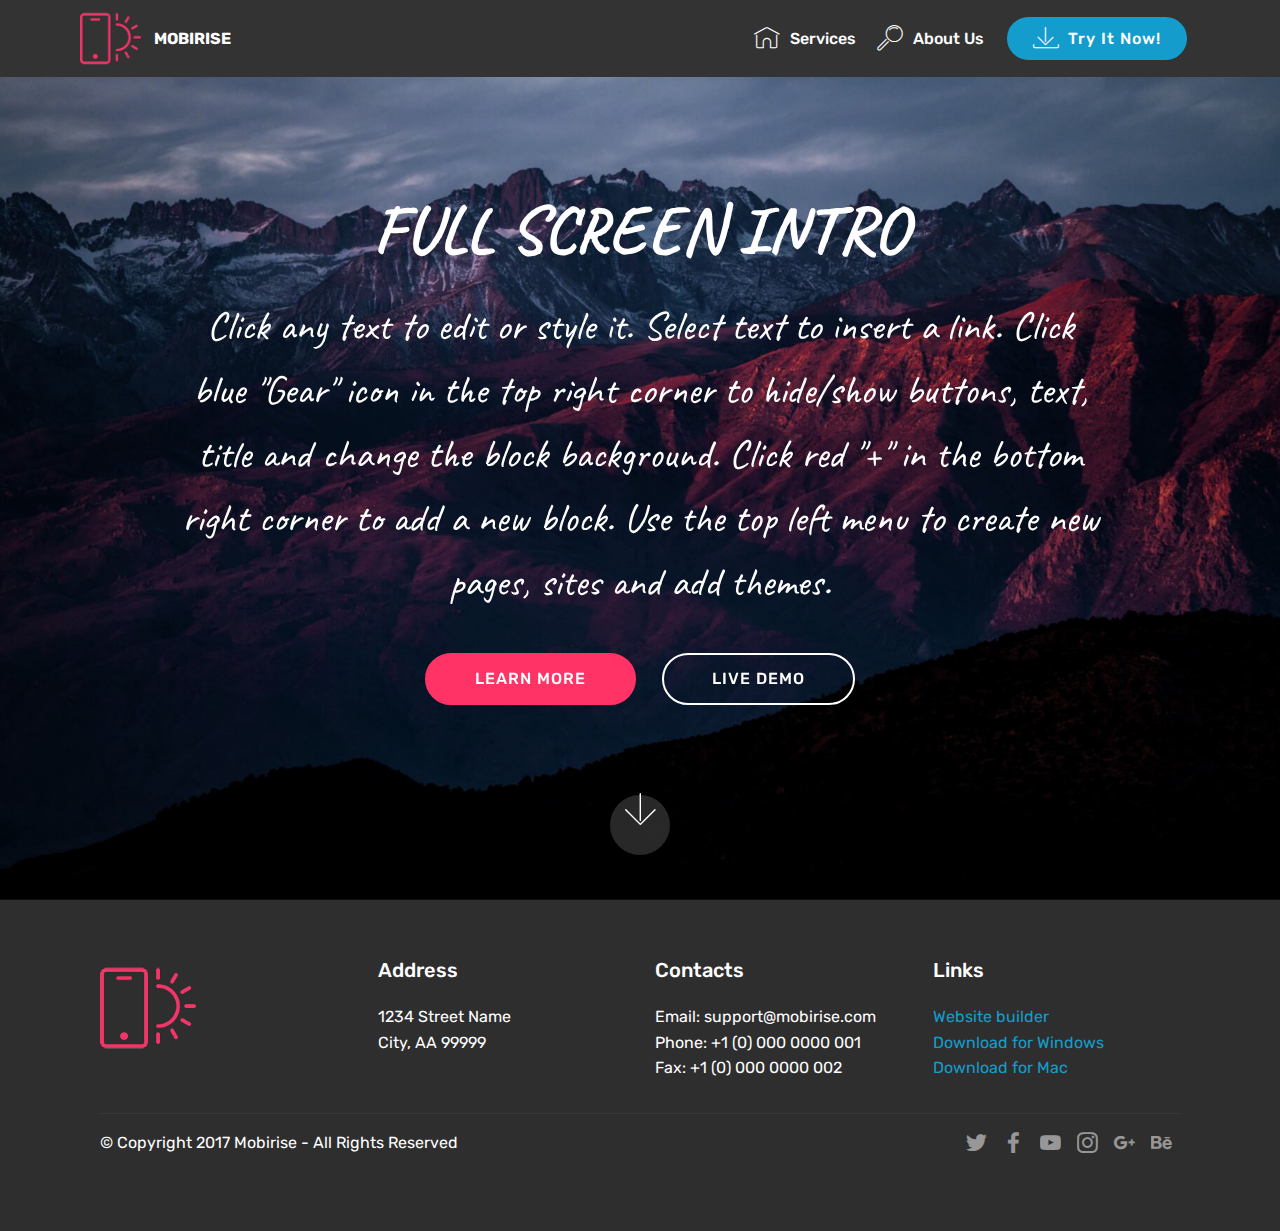
==== index.html @ d100badc "create github pages" ====
<!DOCTYPE html>
<html >
<head>
  <!-- Site made with Mobirise Website Builder v4.6.7, https://mobirise.com -->
  <meta charset="UTF-8">
  <meta http-equiv="X-UA-Compatible" content="IE=edge">
  <meta name="generator" content="Mobirise v4.6.7, mobirise.com">
  <meta name="viewport" content="width=device-width, initial-scale=1, minimum-scale=1">
  <link rel="shortcut icon" href="assets/images/logo2.png" type="image/x-icon">
  <meta name="description" content="">
  <title>Home</title>
  <link rel="stylesheet" href="assets/web/assets/mobirise-icons/mobirise-icons.css">
  <link rel="stylesheet" href="assets/tether/tether.min.css">
  <link rel="stylesheet" href="assets/bootstrap/css/bootstrap.min.css">
  <link rel="stylesheet" href="assets/bootstrap/css/bootstrap-grid.min.css">
  <link rel="stylesheet" href="assets/bootstrap/css/bootstrap-reboot.min.css">
  <link rel="stylesheet" href="assets/socicon/css/styles.css">
  <link rel="stylesheet" href="assets/dropdown/css/style.css">
  <link rel="stylesheet" href="assets/theme/css/style.css">
  <link rel="stylesheet" href="assets/mobirise/css/mbr-additional.css" type="text/css">
  
  
  
</head>
<body>
  <section class="menu cid-qO7lSMwIRO" once="menu" id="menu1-h">

    

    <nav class="navbar navbar-expand beta-menu navbar-dropdown align-items-center navbar-fixed-top navbar-toggleable-sm">
        <button class="navbar-toggler navbar-toggler-right" type="button" data-toggle="collapse" data-target="#navbarSupportedContent" aria-controls="navbarSupportedContent" aria-expanded="false" aria-label="Toggle navigation">
            <div class="hamburger">
                <span></span>
                <span></span>
                <span></span>
                <span></span>
            </div>
        </button>
        <div class="menu-logo">
            <div class="navbar-brand">
                <span class="navbar-logo">
                    <a href="https://mobirise.com">
                         <img src="assets/images/logo2.png" alt="Mobirise" style="height: 3.8rem;">
                    </a>
                </span>
                <span class="navbar-caption-wrap">
                    <a class="navbar-caption text-white display-4" href="https://mobirise.com">
                        MOBIRISE
                    </a>
                </span>
            </div>
        </div>
        <div class="collapse navbar-collapse" id="navbarSupportedContent">
            <ul class="navbar-nav nav-dropdown" data-app-modern-menu="true">
                <li class="nav-item">
                    <a class="nav-link link text-white display-4" href="https://mobirise.com">
                        <span class="mbri-home mbr-iconfont mbr-iconfont-btn"></span>
                        Services
                    </a>
                </li>
                <li class="nav-item">
                    <a class="nav-link link text-white display-4" href="https://mobirise.com">
                        <span class="mbri-search mbr-iconfont mbr-iconfont-btn"></span>
                        About Us
                    </a>
                </li>
            </ul>
            <div class="navbar-buttons mbr-section-btn">
                <a class="btn btn-sm btn-primary display-4" href="https://mobirise.com">
                    <span class="mbri-save mbr-iconfont mbr-iconfont-btn "></span>
                    Try It Now!
                </a>
            </div>
        </div>
    </nav>
</section>

<section class="engine"><a href="https://mobirise.ws">Mobirise</a></section><section class="cid-qO7lSP5Wmg mbr-fullscreen mbr-parallax-background" id="header2-i">

    

    

    <div class="container align-center">
        <div class="row justify-content-md-center">
            <div class="mbr-white col-md-10">
                <h1 class="mbr-section-title mbr-bold pb-3 mbr-fonts-style display-1">
                    FULL SCREEN INTRO
                </h1>
                
                <p class="mbr-text pb-3 mbr-fonts-style display-5">
                    Click any text to edit or style it. Select text to insert a link. Click blue "Gear" icon in the top right corner to hide/show buttons, text, title and change the block background. Click red "+" in the bottom right corner to add a new block. Use the top left menu to create new pages, sites and add themes.
                </p>
                <div class="mbr-section-btn">
                    <a class="btn btn-md btn-secondary display-4" href="https://mobirise.com">LEARN MORE</a>
                    <a class="btn btn-md btn-white-outline display-4" href="https://mobirise.com">LIVE DEMO</a>
                </div>
            </div>
        </div>
    </div>
    <div class="mbr-arrow hidden-sm-down" aria-hidden="true">
        <a href="#next">
            <i class="mbri-down mbr-iconfont"></i>
        </a>
    </div>
</section>

<section class="cid-qO7lSQNsr1" id="footer1-j">

    

    

    <div class="container">
        <div class="media-container-row content text-white">
            <div class="col-12 col-md-3">
                <div class="media-wrap">
                    <a href="https://mobirise.com/">
                        <img src="assets/images/logo2.png" alt="Mobirise">
                    </a>
                </div>
            </div>
            <div class="col-12 col-md-3 mbr-fonts-style display-7">
                <h5 class="pb-3">
                    Address
                </h5>
                <p class="mbr-text">
                    1234 Street Name
                    <br>City, AA 99999
                </p>
            </div>
            <div class="col-12 col-md-3 mbr-fonts-style display-7">
                <h5 class="pb-3">
                    Contacts
                </h5>
                <p class="mbr-text">
                    Email: support@mobirise.com
                    <br>Phone: +1 (0) 000 0000 001
                    <br>Fax: +1 (0) 000 0000 002
                </p>
            </div>
            <div class="col-12 col-md-3 mbr-fonts-style display-7">
                <h5 class="pb-3">
                    Links
                </h5>
                <p class="mbr-text">
                    <a class="text-primary" href="https://mobirise.com/">Website builder</a>
                    <br><a class="text-primary" href="https://mobirise.com/mobirise-free-win.zip">Download for Windows</a>
                    <br><a class="text-primary" href="https://mobirise.com/mobirise-free-mac.zip">Download for Mac</a>
                </p>
            </div>
        </div>
        <div class="footer-lower">
            <div class="media-container-row">
                <div class="col-sm-12">
                    <hr>
                </div>
            </div>
            <div class="media-container-row mbr-white">
                <div class="col-sm-6 copyright">
                    <p class="mbr-text mbr-fonts-style display-7">
                        © Copyright 2017 Mobirise - All Rights Reserved
                    </p>
                </div>
                <div class="col-md-6">
                    <div class="social-list align-right">
                        <div class="soc-item">
                            <a href="https://twitter.com/mobirise" target="_blank">
                                <span class="socicon-twitter socicon mbr-iconfont mbr-iconfont-social"></span>
                            </a>
                        </div>
                        <div class="soc-item">
                            <a href="https://www.facebook.com/pages/Mobirise/1616226671953247" target="_blank">
                                <span class="socicon-facebook socicon mbr-iconfont mbr-iconfont-social"></span>
                            </a>
                        </div>
                        <div class="soc-item">
                            <a href="https://www.youtube.com/c/mobirise" target="_blank">
                                <span class="socicon-youtube socicon mbr-iconfont mbr-iconfont-social"></span>
                            </a>
                        </div>
                        <div class="soc-item">
                            <a href="https://instagram.com/mobirise" target="_blank">
                                <span class="socicon-instagram socicon mbr-iconfont mbr-iconfont-social"></span>
                            </a>
                        </div>
                        <div class="soc-item">
                            <a href="https://plus.google.com/u/0/+Mobirise" target="_blank">
                                <span class="socicon-googleplus socicon mbr-iconfont mbr-iconfont-social"></span>
                            </a>
                        </div>
                        <div class="soc-item">
                            <a href="https://www.behance.net/Mobirise" target="_blank">
                                <span class="socicon-behance socicon mbr-iconfont mbr-iconfont-social"></span>
                            </a>
                        </div>
                    </div>
                </div>
            </div>
        </div>
    </div>
</section>


  <script src="assets/web/assets/jquery/jquery.min.js"></script>
  <script src="assets/popper/popper.min.js"></script>
  <script src="assets/tether/tether.min.js"></script>
  <script src="assets/bootstrap/js/bootstrap.min.js"></script>
  <script src="assets/dropdown/js/script.min.js"></script>
  <script src="assets/touchswipe/jquery.touch-swipe.min.js"></script>
  <script src="assets/parallax/jarallax.min.js"></script>
  <script src="assets/smoothscroll/smooth-scroll.js"></script>
  <script src="assets/theme/js/script.js"></script>
  
  
</body>
</html>
---- assets/web/assets/mobirise-icons/mobirise-icons.css ----
@font-face {
  font-family: 'MobiriseIcons';
  src:  url('mobirise-icons.eot?spat4u');
  src:  url('mobirise-icons.eot?spat4u#iefix') format('embedded-opentype'),
    url('mobirise-icons.ttf?spat4u') format('truetype'),
    url('mobirise-icons.woff?spat4u') format('woff'),
    url('mobirise-icons.svg?spat4u#MobiriseIcons') format('svg');
  font-weight: normal;
  font-style: normal;
}

[class^="mbri-"], [class*=" mbri-"] {
  /* use !important to prevent issues with browser extensions that change fonts */
  font-family: MobiriseIcons !important;
  speak: none;
  font-style: normal;
  font-weight: normal;
  font-variant: normal;
  text-transform: none;
  line-height: 1;

  /* Better Font Rendering =========== */
  -webkit-font-smoothing: antialiased;
  -moz-osx-font-smoothing: grayscale;
}

.mbri-add-submenu:before {
  content: "\e900";
}
.mbri-alert:before {
  content: "\e901";
}
.mbri-align-center:before {
  content: "\e902";
}
.mbri-align-justify:before {
  content: "\e903";
}
.mbri-align-left:before {
  content: "\e904";
}
.mbri-align-right:before {
  content: "\e905";
}
.mbri-android:before {
  content: "\e906";
}
.mbri-apple:before {
  content: "\e907";
}
.mbri-arrow-down:before {
  content: "\e908";
}
.mbri-arrow-next:before {
  content: "\e909";
}
.mbri-arrow-prev:before {
  content: "\e90a";
}
.mbri-arrow-up:before {
  content: "\e90b";
}
.mbri-bold:before {
  content: "\e90c";
}
.mbri-bookmark:before {
  content: "\e90d";
}
.mbri-bootstrap:before {
  content: "\e90e";
}
.mbri-briefcase:before {
  content: "\e90f";
}
.mbri-browse:before {
  content: "\e910";
}
.mbri-bulleted-list:before {
  content: "\e911";
}
.mbri-calendar:before {
  content: "\e912";
}
.mbri-camera:before {
  content: "\e913";
}
.mbri-cart-add:before {
  content: "\e914";
}
.mbri-cart-full:before {
  content: "\e915";
}
.mbri-cash:before {
  content: "\e916";
}
.mbri-change-style:before {
  content: "\e917";
}
.mbri-chat:before {
  content: "\e918";
}
.mbri-clock:before {
  content: "\e919";
}
.mbri-close:before {
  content: "\e91a";
}
.mbri-cloud:before {
  content: "\e91b";
}
.mbri-code:before {
  content: "\e91c";
}
.mbri-contact-form:before {
  content: "\e91d";
}
.mbri-credit-card:before {
  content: "\e91e";
}
.mbri-cursor-click:before {
  content: "\e91f";
}
.mbri-cust-feedback:before {
  content: "\e920";
}
.mbri-database:before {
  content: "\e921";
}
.mbri-delivery:before {
  content: "\e922";
}
.mbri-desktop:before {
  content: "\e923";
}
.mbri-devices:before {
  content: "\e924";
}
.mbri-down:before {
  content: "\e925";
}
.mbri-download:before {
  content: "\e989";
}
.mbri-drag-n-drop:before {
  content: "\e927";
}
.mbri-drag-n-drop2:before {
  content: "\e928";
}
.mbri-edit:before {
  content: "\e929";
}
.mbri-edit2:before {
  content: "\e92a";
}
.mbri-error:before {
  content: "\e92b";
}
.mbri-extension:before {
  content: "\e92c";
}
.mbri-features:before {
  content: "\e92d";
}
.mbri-file:before {
  content: "\e92e";
}
.mbri-flag:before {
  content: "\e92f";
}
.mbri-folder:before {
  content: "\e930";
}
.mbri-gift:before {
  content: "\e931";
}
.mbri-github:before {
  content: "\e932";
}
.mbri-globe:before {
  content: "\e933";
}
.mbri-globe-2:before {
  content: "\e934";
}
.mbri-growing-chart:before {
  content: "\e935";
}
.mbri-hearth:before {
  content: "\e936";
}
.mbri-help:before {
  content: "\e937";
}
.mbri-home:before {
  content: "\e938";
}
.mbri-hot-cup:before {
  content: "\e939";
}
.mbri-idea:before {
  content: "\e93a";
}
.mbri-image-gallery:before {
  content: "\e93b";
}
.mbri-image-slider:before {
  content: "\e93c";
}
.mbri-info:before {
  content: "\e93d";
}
.mbri-italic:before {
  content: "\e93e";
}
.mbri-key:before {
  content: "\e93f";
}
.mbri-laptop:before {
  content: "\e940";
}
.mbri-layers:before {
  content: "\e941";
}
.mbri-left-right:before {
  content: "\e942";
}
.mbri-left:before {
  content: "\e943";
}
.mbri-letter:before {
  content: "\e944";
}
.mbri-like:before {
  content: "\e945";
}
.mbri-link:before {
  content: "\e946";
}
.mbri-lock:before {
  content: "\e947";
}
.mbri-login:before {
  content: "\e948";
}
.mbri-logout:before {
  content: "\e949";
}
.mbri-magic-stick:before {
  content: "\e94a";
}
.mbri-map-pin:before {
  content: "\e94b";
}
.mbri-menu:before {
  content: "\e94c";
}
.mbri-mobile:before {
  content: "\e94d";
}
.mbri-mobile2:before {
  content: "\e94e";
}
.mbri-mobirise:before {
  content: "\e94f";
}
.mbri-more-horizontal:before {
  content: "\e950";
}
.mbri-more-vertical:before {
  content: "\e951";
}
.mbri-music:before {
  content: "\e952";
}
.mbri-new-file:before {
  content: "\e953";
}
.mbri-numbered-list:before {
  content: "\e954";
}
.mbri-opened-folder:before {
  content: "\e955";
}
.mbri-pages:before {
  content: "\e956";
}
.mbri-paper-plane:before {
  content: "\e957";
}
.mbri-paperclip:before {
  content: "\e958";
}
.mbri-photo:before {
  content: "\e959";
}
.mbri-photos:before {
  content: "\e95a";
}
.mbri-pin:before {
  content: "\e95b";
}
.mbri-play:before {
  content: "\e95c";
}
.mbri-plus:before {
  content: "\e95d";
}
.mbri-preview:before {
  content: "\e95e";
}
.mbri-print:before {
  content: "\e95f";
}
.mbri-protect:before {
  content: "\e960";
}
.mbri-question:before {
  content: "\e961";
}
.mbri-quote-left:before {
  content: "\e962";
}
.mbri-quote-right:before {
  content: "\e963";
}
.mbri-refresh:before {
  content: "\e964";
}
.mbri-responsive:before {
  content: "\e965";
}
.mbri-right:before {
  content: "\e966";
}
.mbri-rocket:before {
  content: "\e967";
}
.mbri-sad-face:before {
  content: "\e968";
}
.mbri-sale:before {
  content: "\e969";
}
.mbri-save:before {
  content: "\e96a";
}
.mbri-search:before {
  content: "\e96b";
}
.mbri-setting:before {
  content: "\e96c";
}
.mbri-setting2:before {
  content: "\e96d";
}
.mbri-setting3:before {
  content: "\e96e";
}
.mbri-share:before {
  content: "\e96f";
}
.mbri-shopping-bag:before {
  content: "\e970";
}
.mbri-shopping-basket:before {
  content: "\e971";
}
.mbri-shopping-cart:before {
  content: "\e972";
}
.mbri-sites:before {
  content: "\e973";
}
.mbri-smile-face:before {
  content: "\e974";
}
.mbri-speed:before {
  content: "\e975";
}
.mbri-star:before {
  content: "\e976";
}
.mbri-success:before {
  content: "\e977";
}
.mbri-sun:before {
  content: "\e978";
}
.mbri-sun2:before {
  content: "\e979";
}
.mbri-tablet:before {
  content: "\e97a";
}
.mbri-tablet-vertical:before {
  content: "\e97b";
}
.mbri-target:before {
  content: "\e97c";
}
.mbri-timer:before {
  content: "\e97d";
}
.mbri-to-ftp:before {
  content: "\e97e";
}
.mbri-to-local-drive:before {
  content: "\e97f";
}
.mbri-touch-swipe:before {
  content: "\e980";
}
.mbri-touch:before {
  content: "\e981";
}
.mbri-trash:before {
  content: "\e982";
}
.mbri-underline:before {
  content: "\e983";
}
.mbri-unlink:before {
  content: "\e984";
}
.mbri-unlock:before {
  content: "\e985";
}
.mbri-up-down:before {
  content: "\e986";
}
.mbri-up:before {
  content: "\e987";
}
.mbri-update:before {
  content: "\e988";
}
.mbri-upload:before {
 content: "\e926"; 
}
.mbri-user:before {
  content: "\e98a";
}
.mbri-user2:before {
  content: "\e98b";
}
.mbri-users:before {
  content: "\e98c";
}
.mbri-video:before {
  content: "\e98d";
}
.mbri-video-play:before {
  content: "\e98e";
}
.mbri-watch:before {
  content: "\e98f";
}
.mbri-website-theme:before {
  content: "\e990";
}
.mbri-wifi:before {
  content: "\e991";
}
.mbri-windows:before {
  content: "\e992";
}
.mbri-zoom-out:before {
  content: "\e993";
}
.mbri-redo:before {
  content: "\e994";
}
.mbri-undo:before {
  content: "\e995";
}
---- assets/socicon/css/styles.css ----
@charset "UTF-8";

@font-face {
  font-family: "socicon";
  src:url("../fonts/socicon.eot");
  src:url("../fonts/socicon.eot?#iefix") format("embedded-opentype"),
    url("../fonts/socicon.woff") format("woff"),
    url("../fonts/socicon.ttf") format("truetype"),
    url("../fonts/socicon.svg#socicon") format("svg");
  font-weight: normal;
  font-style: normal;

}

[data-icon]:before {
  font-family: "socicon" !important;
  content: attr(data-icon);
  font-style: normal !important;
  font-weight: normal !important;
  font-variant: normal !important;
  text-transform: none !important;
  speak: none;
  line-height: 1;
  -webkit-font-smoothing: antialiased;
  -moz-osx-font-smoothing: grayscale;
}

[class^="socicon-"]:before,
[class*=" socicon-"]:before {
  font-family: "socicon" !important;
  font-style: normal !important;
  font-weight: normal !important;
  font-variant: normal !important;
  text-transform: none !important;
  speak: none;
  line-height: 1;
  -webkit-font-smoothing: antialiased;
  -moz-osx-font-smoothing: grayscale;
}

.socicon-modelmayhem:before {
  content: "\e000";
}
.socicon-mixcloud:before {
  content: "\e001";
}
.socicon-drupal:before {
  content: "\e002";
}
.socicon-swarm:before {
  content: "\e003";
}
.socicon-istock:before {
  content: "\e004";
}
.socicon-yammer:before {
  content: "\e005";
}
.socicon-ello:before {
  content: "\e006";
}
.socicon-stackoverflow:before {
  content: "\e007";
}
.socicon-persona:before {
  content: "\e008";
}
.socicon-triplej:before {
  content: "\e009";
}
.socicon-houzz:before {
  content: "\e00a";
}
.socicon-rss:before {
  content: "\e00b";
}
.socicon-paypal:before {
  content: "\e00c";
}
.socicon-odnoklassniki:before {
  content: "\e00d";
}
.socicon-airbnb:before {
  content: "\e00e";
}
.socicon-periscope:before {
  content: "\e00f";
}
.socicon-outlook:before {
  content: "\e010";
}
.socicon-coderwall:before {
  content: "\e011";
}
.socicon-tripadvisor:before {
  content: "\e012";
}
.socicon-appnet:before {
  content: "\e013";
}
.socicon-goodreads:before {
  content: "\e014";
}
.socicon-tripit:before {
  content: "\e015";
}
.socicon-lanyrd:before {
  content: "\e016";
}
.socicon-slideshare:before {
  content: "\e017";
}
.socicon-buffer:before {
  content: "\e018";
}
.socicon-disqus:before {
  content: "\e019";
}
.socicon-vkontakte:before {
  content: "\e01a";
}
.socicon-whatsapp:before {
  content: "\e01b";
}
.socicon-patreon:before {
  content: "\e01c";
}
.socicon-storehouse:before {
  content: "\e01d";
}
.socicon-pocket:before {
  content: "\e01e";
}
.socicon-mail:before {
  content: "\e01f";
}
.socicon-blogger:before {
  content: "\e020";
}
.socicon-technorati:before {
  content: "\e021";
}
.socicon-reddit:before {
  content: "\e022";
}
.socicon-dribbble:before {
  content: "\e023";
}
.socicon-stumbleupon:before {
  content: "\e024";
}
.socicon-digg:before {
  content: "\e025";
}
.socicon-envato:before {
  content: "\e026";
}
.socicon-behance:before {
  content: "\e027";
}
.socicon-delicious:before {
  content: "\e028";
}
.socicon-deviantart:before {
  content: "\e029";
}
.socicon-forrst:before {
  content: "\e02a";
}
.socicon-play:before {
  content: "\e02b";
}
.socicon-zerply:before {
  content: "\e02c";
}
.socicon-wikipedia:before {
  content: "\e02d";
}
.socicon-apple:before {
  content: "\e02e";
}
.socicon-flattr:before {
  content: "\e02f";
}
.socicon-github:before {
  content: "\e030";
}
.socicon-renren:before {
  content: "\e031";
}
.socicon-friendfeed:before {
  content: "\e032";
}
.socicon-newsvine:before {
  content: "\e033";
}
.socicon-identica:before {
  content: "\e034";
}
.socicon-bebo:before {
  content: "\e035";
}
.socicon-zynga:before {
  content: "\e036";
}
.socicon-steam:before {
  content: "\e037";
}
.socicon-xbox:before {
  content: "\e038";
}
.socicon-windows:before {
  content: "\e039";
}
.socicon-qq:before {
  content: "\e03a";
}
.socicon-douban:before {
  content: "\e03b";
}
.socicon-meetup:before {
  content: "\e03c";
}
.socicon-playstation:before {
  content: "\e03d";
}
.socicon-android:before {
  content: "\e03e";
}
.socicon-snapchat:before {
  content: "\e03f";
}
.socicon-twitter:before {
  content: "\e040";
}
.socicon-facebook:before {
  content: "\e041";
}
.socicon-googleplus:before {
  content: "\e042";
}
.socicon-pinterest:before {
  content: "\e043";
}
.socicon-foursquare:before {
  content: "\e044";
}
.socicon-yahoo:before {
  content: "\e045";
}
.socicon-skype:before {
  content: "\e046";
}
.socicon-yelp:before {
  content: "\e047";
}
.socicon-feedburner:before {
  content: "\e048";
}
.socicon-linkedin:before {
  content: "\e049";
}
.socicon-viadeo:before {
  content: "\e04a";
}
.socicon-xing:before {
  content: "\e04b";
}
.socicon-myspace:before {
  content: "\e04c";
}
.socicon-soundcloud:before {
  content: "\e04d";
}
.socicon-spotify:before {
  content: "\e04e";
}
.socicon-grooveshark:before {
  content: "\e04f";
}
.socicon-lastfm:before {
  content: "\e050";
}
.socicon-youtube:before {
  content: "\e051";
}
.socicon-vimeo:before {
  content: "\e052";
}
.socicon-dailymotion:before {
  content: "\e053";
}
.socicon-vine:before {
  content: "\e054";
}
.socicon-flickr:before {
  content: "\e055";
}
.socicon-500px:before {
  content: "\e056";
}
.socicon-wordpress:before {
  content: "\e058";
}
.socicon-tumblr:before {
  content: "\e059";
}
.socicon-twitch:before {
  content: "\e05a";
}
.socicon-8tracks:before {
  content: "\e05b";
}
.socicon-amazon:before {
  content: "\e05c";
}
.socicon-icq:before {
  content: "\e05d";
}
.socicon-smugmug:before {
  content: "\e05e";
}
.socicon-ravelry:before {
  content: "\e05f";
}
.socicon-weibo:before {
  content: "\e060";
}
.socicon-baidu:before {
  content: "\e061";
}
.socicon-angellist:before {
  content: "\e062";
}
.socicon-ebay:before {
  content: "\e063";
}
.socicon-imdb:before {
  content: "\e064";
}
.socicon-stayfriends:before {
  content: "\e065";
}
.socicon-residentadvisor:before {
  content: "\e066";
}
.socicon-google:before {
  content: "\e067";
}
.socicon-yandex:before {
  content: "\e068";
}
.socicon-sharethis:before {
  content: "\e069";
}
.socicon-bandcamp:before {
  content: "\e06a";
}
.socicon-itunes:before {
  content: "\e06b";
}
.socicon-deezer:before {
  content: "\e06c";
}
.socicon-telegram:before {
  content: "\e06e";
}
.socicon-openid:before {
  content: "\e06f";
}
.socicon-amplement:before {
  content: "\e070";
}
.socicon-viber:before {
  content: "\e071";
}
.socicon-zomato:before {
  content: "\e072";
}
.socicon-draugiem:before {
  content: "\e074";
}
.socicon-endomodo:before {
  content: "\e075";
}
.socicon-filmweb:before {
  content: "\e076";
}
.socicon-stackexchange:before {
  content: "\e077";
}
.socicon-wykop:before {
  content: "\e078";
}
.socicon-teamspeak:before {
  content: "\e079";
}
.socicon-teamviewer:before {
  content: "\e07a";
}
.socicon-ventrilo:before {
  content: "\e07b";
}
.socicon-younow:before {
  content: "\e07c";
}
.socicon-raidcall:before {
  content: "\e07d";
}
.socicon-mumble:before {
  content: "\e07e";
}
.socicon-medium:before {
  content: "\e06d";
}
.socicon-bebee:before {
  content: "\e07f";
}
.socicon-hitbox:before {
  content: "\e080";
}
.socicon-reverbnation:before {
  content: "\e081";
}
.socicon-formulr:before {
  content: "\e082";
}
.socicon-instagram:before {
  content: "\e057";
}
.socicon-battlenet:before {
  content: "\e083";
}
.socicon-chrome:before {
  content: "\e084";
}
.socicon-discord:before {
  content: "\e086";
}
.socicon-issuu:before {
  content: "\e087";
}
.socicon-macos:before {
  content: "\e088";
}
.socicon-firefox:before {
  content: "\e089";
}
.socicon-opera:before {
  content: "\e08d";
}
.socicon-keybase:before {
  content: "\e090";
}
.socicon-alliance:before {
  content: "\e091";
}
.socicon-livejournal:before {
  content: "\e092";
}
.socicon-googlephotos:before {
  content: "\e093";
}
.socicon-horde:before {
  content: "\e094";
}
.socicon-etsy:before {
  content: "\e095";
}
.socicon-zapier:before {
  content: "\e096";
}
.socicon-google-scholar:before {
  content: "\e097";
}
.socicon-researchgate:before {
  content: "\e098";
}
.socicon-wechat:before {
  content: "\e099";
}
.socicon-strava:before {
  content: "\e09a";
}
.socicon-line:before {
  content: "\e09b";
}
.socicon-lyft:before {
  content: "\e09c";
}
.socicon-uber:before {
  content: "\e09d";
}
.socicon-songkick:before {
  content: "\e09e";
}
.socicon-viewbug:before {
  content: "\e09f";
}
.socicon-googlegroups:before {
  content: "\e0a0";
}
.socicon-quora:before {
  content: "\e073";
}
.socicon-diablo:before {
  content: "\e085";
}
.socicon-blizzard:before {
  content: "\e0a1";
}
.socicon-hearthstone:before {
  content: "\e08b";
}
.socicon-heroes:before {
  content: "\e08a";
}
.socicon-overwatch:before {
  content: "\e08c";
}
.socicon-warcraft:before {
  content: "\e08e";
}
.socicon-starcraft:before {
  content: "\e08f";
}
.socicon-beam:before {
  content: "\e0a2";
}
.socicon-curse:before {
  content: "\e0a3";
}
.socicon-player:before {
  content: "\e0a4";
}
.socicon-streamjar:before {
  content: "\e0a5";
}
.socicon-nintendo:before {
  content: "\e0a6";
}
.socicon-hellocoton:before {
  content: "\e0a7";
}
---- assets/dropdown/css/style.css ----
.navbar-dropdown {
  left: 0;
  padding: 0;
  position: absolute;
  right: 0;
  top: 0;
  transition: all 0.45s ease;
  z-index: 1030;
  background: #282828; }
  .navbar-dropdown .navbar-logo {
    margin-right: 0.8rem;
    transition: margin 0.3s ease-in-out;
    vertical-align: middle; }
    .navbar-dropdown .navbar-logo img {
      height: 3.125rem;
      transition: all 0.3s ease-in-out; }
    .navbar-dropdown .navbar-logo.mbr-iconfont {
      font-size: 3.125rem;
      line-height: 3.125rem; }
  .navbar-dropdown .navbar-caption {
    font-weight: 700;
    white-space: normal;
    vertical-align: -4px;
    line-height: 3.125rem !important; }
    .navbar-dropdown .navbar-caption, .navbar-dropdown .navbar-caption:hover {
      color: inherit;
      text-decoration: none; }
  .navbar-dropdown .mbr-iconfont + .navbar-caption {
    vertical-align: -1px; }
  .navbar-dropdown.navbar-fixed-top {
    position: fixed; }
  .navbar-dropdown .navbar-brand span {
    vertical-align: -4px; }
  .navbar-dropdown.bg-color.transparent {
    background: none; }
  .navbar-dropdown.navbar-short .navbar-brand {
    padding: 0.625rem 0; }
    .navbar-dropdown.navbar-short .navbar-brand span {
      vertical-align: -1px; }
  .navbar-dropdown.navbar-short .navbar-caption {
    line-height: 2.375rem !important;
    vertical-align: -2px; }
  .navbar-dropdown.navbar-short .navbar-logo {
    margin-right: 0.5rem; }
    .navbar-dropdown.navbar-short .navbar-logo img {
      height: 2.375rem; }
    .navbar-dropdown.navbar-short .navbar-logo.mbr-iconfont {
      font-size: 2.375rem;
      line-height: 2.375rem; }
  .navbar-dropdown.navbar-short .mbr-table-cell {
    height: 3.625rem; }
  .navbar-dropdown .navbar-close {
    left: 0.6875rem;
    position: fixed;
    top: 0.75rem;
    z-index: 1000; }
  .navbar-dropdown .hamburger-icon {
    content: "";
    display: inline-block;
    vertical-align: middle;
    width: 16px;
    -webkit-box-shadow: 0 -6px 0 1px #282828,0 0 0 1px #282828,0 6px 0 1px #282828;
    -moz-box-shadow: 0 -6px 0 1px #282828,0 0 0 1px #282828,0 6px 0 1px #282828;
    box-shadow: 0 -6px 0 1px #282828,0 0 0 1px #282828,0 6px 0 1px #282828; }

.dropdown-menu .dropdown-toggle[data-toggle="dropdown-submenu"]::after {
  border-bottom: 0.35em solid transparent;
  border-left: 0.35em solid;
  border-right: 0;
  border-top: 0.35em solid transparent;
  margin-left: 0.3rem; }

.dropdown-menu .dropdown-item:focus {
  outline: 0; }

.nav-dropdown {
  font-size: 0.75rem;
  font-weight: 500;
  height: auto !important; }
  .nav-dropdown .nav-btn {
    padding-left: 1rem; }
  .nav-dropdown .link {
    margin: .667em 1.667em;
    font-weight: 500;
    padding: 0;
    transition: color .2s ease-in-out; }
    .nav-dropdown .link.dropdown-toggle {
      margin-right: 2.583em; }
      .nav-dropdown .link.dropdown-toggle::after {
        margin-left: .25rem;
        border-top: 0.35em solid;
        border-right: 0.35em solid transparent;
        border-left: 0.35em solid transparent;
        border-bottom: 0; }
      .nav-dropdown .link.dropdown-toggle[aria-expanded="true"] {
        margin: 0;
        padding: 0.667em 3.263em  0.667em 1.667em; }
  .nav-dropdown .link::after,
  .nav-dropdown .dropdown-item::after {
    color: inherit; }
  .nav-dropdown .btn {
    font-size: 0.75rem;
    font-weight: 700;
    letter-spacing: 0;
    margin-bottom: 0;
    padding-left: 1.25rem;
    padding-right: 1.25rem; }
  .nav-dropdown .dropdown-menu {
    border-radius: 0;
    border: 0;
    left: 0;
    margin: 0;
    padding-bottom: 1.25rem;
    padding-top: 1.25rem;
    position: relative; }
  .nav-dropdown .dropdown-submenu {
    margin-left: 0.125rem;
    top: 0; }
  .nav-dropdown .dropdown-item {
    font-weight: 500;
    line-height: 2;
    padding: 0.3846em 4.615em 0.3846em 1.5385em;
    position: relative;
    transition: color .2s ease-in-out, background-color .2s ease-in-out; }
    .nav-dropdown .dropdown-item::after {
      margin-top: -0.3077em;
      position: absolute;
      right: 1.1538em;
      top: 50%; }
    .nav-dropdown .dropdown-item:focus, .nav-dropdown .dropdown-item:hover {
      background: none; }

@media (max-width: 767px) {
  .nav-dropdown.navbar-toggleable-sm {
    bottom: 0;
    display: none;
    left: 0;
    overflow-x: hidden;
    position: fixed;
    top: 0;
    transform: translateX(-100%);
    -ms-transform: translateX(-100%);
    -webkit-transform: translateX(-100%);
    width: 18.75rem;
    z-index: 999; } }
.nav-dropdown.navbar-toggleable-xl {
  bottom: 0;
  display: none;
  left: 0;
  overflow-x: hidden;
  position: fixed;
  top: 0;
  transform: translateX(-100%);
  -ms-transform: translateX(-100%);
  -webkit-transform: translateX(-100%);
  width: 18.75rem;
  z-index: 999; }

.nav-dropdown-sm {
  display: block !important;
  overflow-x: hidden;
  overflow: auto;
  padding-top: 3.875rem; }
  .nav-dropdown-sm::after {
    content: "";
    display: block;
    height: 3rem;
    width: 100%; }
  .nav-dropdown-sm.collapse.in ~ .navbar-close {
    display: block !important; }
  .nav-dropdown-sm.collapsing, .nav-dropdown-sm.collapse.in {
    transform: translateX(0);
    -ms-transform: translateX(0);
    -webkit-transform: translateX(0);
    transition: all 0.25s ease-out;
    -webkit-transition: all 0.25s ease-out;
    background: #282828; }
  .nav-dropdown-sm.collapsing[aria-expanded="false"] {
    transform: translateX(-100%);
    -ms-transform: translateX(-100%);
    -webkit-transform: translateX(-100%); }
  .nav-dropdown-sm .nav-item {
    display: block;
    margin-left: 0 !important;
    padding-left: 0; }
  .nav-dropdown-sm .link,
  .nav-dropdown-sm .dropdown-item {
    border-top: 1px dotted rgba(255, 255, 255, 0.1);
    font-size: 0.8125rem;
    line-height: 1.6;
    margin: 0 !important;
    padding: 0.875rem 2.4rem 0.875rem 1.5625rem !important;
    position: relative;
    white-space: normal; }
    .nav-dropdown-sm .link:focus, .nav-dropdown-sm .link:hover,
    .nav-dropdown-sm .dropdown-item:focus,
    .nav-dropdown-sm .dropdown-item:hover {
      background: rgba(0, 0, 0, 0.2) !important;
      color: #c0a375; }
  .nav-dropdown-sm .nav-btn {
    position: relative;
    padding: 1.5625rem 1.5625rem 0 1.5625rem; }
    .nav-dropdown-sm .nav-btn::before {
      border-top: 1px dotted rgba(255, 255, 255, 0.1);
      content: "";
      left: 0;
      position: absolute;
      top: 0;
      width: 100%; }
    .nav-dropdown-sm .nav-btn + .nav-btn {
      padding-top: 0.625rem; }
      .nav-dropdown-sm .nav-btn + .nav-btn::before {
        display: none; }
  .nav-dropdown-sm .btn {
    padding: 0.625rem 0; }
  .nav-dropdown-sm .dropdown-toggle[data-toggle="dropdown-submenu"]::after {
    margin-left: .25rem;
    border-top: 0.35em solid;
    border-right: 0.35em solid transparent;
    border-left: 0.35em solid transparent;
    border-bottom: 0; }
  .nav-dropdown-sm .dropdown-toggle[data-toggle="dropdown-submenu"][aria-expanded="true"]::after {
    border-top: 0;
    border-right: 0.35em solid transparent;
    border-left: 0.35em solid transparent;
    border-bottom: 0.35em solid; }
  .nav-dropdown-sm .dropdown-menu {
    margin: 0;
    padding: 0;
    position: relative;
    top: 0;
    left: 0;
    width: 100%;
    border: 0;
    float: none;
    border-radius: 0;
    background: none; }
  .nav-dropdown-sm .dropdown-submenu {
    left: 100%;
    margin-left: 0.125rem;
    margin-top: -1.25rem;
    top: 0; }

.navbar-toggleable-sm .nav-dropdown .dropdown-menu {
  position: absolute; }

.navbar-toggleable-sm .nav-dropdown .dropdown-submenu {
  left: 100%;
  margin-left: 0.125rem;
  margin-top: -1.25rem;
  top: 0; }

.navbar-toggleable-sm.opened .nav-dropdown .dropdown-menu {
  position: relative; }

.navbar-toggleable-sm.opened .nav-dropdown .dropdown-submenu {
  left: 0;
  margin-left: 00rem;
  margin-top: 0rem;
  top: 0; }

.is-builder .nav-dropdown.collapsing {
  transition: none !important; }

/*# sourceMappingURL=style.css.map */
---- assets/theme/css/style.css ----
/*!
 * Mobirise v4 theme (https://mobirise.com/)
 * Copyright 2017 Mobirise
 */
section {
  background-color: #eeeeee; }

section,
.container,
.container-fluid {
  position: relative;
  word-wrap: break-word; }

a.mbr-iconfont:hover {
  text-decoration: none; }

.article .lead p, .article .lead ul, .article .lead ol, .article .lead pre, .article .lead blockquote {
  margin-bottom: 0; }

a {
  font-style: normal;
  font-weight: 400;
  cursor: pointer; }
  a, a:hover {
    text-decoration: none; }

figure {
  margin-bottom: 0; }

body {
  color: #232323; }

h1, h2, h3, h4, h5, h6,
.h1, .h2, .h3, .h4, .h5, .h6,
.display-1, .display-2, .display-3, .display-4 {
  line-height: 1;
  word-break: break-word;
  word-wrap: break-word; }

b, strong {
  font-weight: bold; }

blockquote {
  padding: 10px 0 10px 20px;
  position: relative;
  border-left: 2px solid;
  border-color: #ff3366; }

input:-webkit-autofill, input:-webkit-autofill:hover, input:-webkit-autofill:focus, input:-webkit-autofill:active {
  transition-delay: 9999s;
  transition-property: background-color, color; }

textarea[type="hidden"] {
  display: none; }

body {
  position: relative; }

section {
  background-position: 50% 50%;
  background-repeat: no-repeat;
  background-size: cover; }
  section .mbr-background-video,
  section .mbr-background-video-preview {
    position: absolute;
    bottom: 0;
    left: 0;
    right: 0;
    top: 0; }

.hidden {
  visibility: hidden; }

.mbr-z-index20 {
  z-index: 20; }

/*! Base colors */
.mbr-white {
  color: #ffffff; }

.mbr-black {
  color: #000000; }

.mbr-bg-white {
  background-color: #ffffff; }

.mbr-bg-black {
  background-color: #000000; }

/*! Text-aligns */
.align-left {
  text-align: left; }

.align-center {
  text-align: center; }

.align-right {
  text-align: right; }

@media (max-width: 767px) {
  .align-left, .align-center, .align-right, .mbr-section-btn, .mbr-section-title {
    text-align: center; } }
/*! Font-weight  */
.mbr-light {
  font-weight: 300; }

.mbr-regular {
  font-weight: 400; }

.mbr-semibold {
  font-weight: 500; }

.mbr-bold {
  font-weight: 700; }

/*! Media  */
.media-size-item {
  -webkit-flex: 1 1 auto;
  -moz-flex: 1 1 auto;
  -ms-flex: 1 1 auto;
  -o-flex: 1 1 auto;
  flex: 1 1 auto; }

.media-content {
  -webkit-flex-basis: 100%;
  flex-basis: 100%; }

.media-container-row {
  display: -ms-flexbox;
  display: -webkit-flex;
  display: flex;
  -webkit-flex-direction: row;
  -ms-flex-direction: row;
  flex-direction: row;
  -webkit-flex-wrap: wrap;
  -ms-flex-wrap: wrap;
  flex-wrap: wrap;
  -webkit-justify-content: center;
  -ms-flex-pack: center;
  justify-content: center;
  -webkit-align-content: center;
  -ms-flex-line-pack: center;
  align-content: center;
  -webkit-align-items: start;
  -ms-flex-align: start;
  align-items: start; }
  .media-container-row .media-size-item {
    width: 400px; }

.media-container-column {
  display: -ms-flexbox;
  display: -webkit-flex;
  display: flex;
  -webkit-flex-direction: column;
  -ms-flex-direction: column;
  flex-direction: column;
  -webkit-flex-wrap: wrap;
  -ms-flex-wrap: wrap;
  flex-wrap: wrap;
  -webkit-justify-content: center;
  -ms-flex-pack: center;
  justify-content: center;
  -webkit-align-content: center;
  -ms-flex-line-pack: center;
  align-content: center;
  -webkit-align-items: stretch;
  -ms-flex-align: stretch;
  align-items: stretch; }
  .media-container-column > * {
    width: 100%; }

@media (min-width: 992px) {
  .media-container-row {
    -webkit-flex-wrap: nowrap;
    -ms-flex-wrap: nowrap;
    flex-wrap: nowrap; } }
figure {
  overflow: hidden; }

figure[mbr-media-size] {
  transition: width 0.1s; }

.mbr-figure img, .mbr-figure iframe {
  display: block;
  width: 100%; }

.card {
  background-color: transparent;
  border: none; }

.card-img {
  text-align: center;
  flex-shrink: 0; }

.media {
  max-width: 100%;
  margin: 0 auto; }

.mbr-figure {
  -ms-flex-item-align: center;
  -ms-grid-row-align: center;
  -webkit-align-self: center;
  align-self: center; }

.media-container > div {
  max-width: 100%; }

.mbr-figure img, .card-img img {
  width: 100%; }

@media (max-width: 991px) {
  .media-size-item {
    width: auto !important; }

  .media {
    width: auto; }

  .mbr-figure {
    width: 100% !important; } }
/*! Buttons */
.mbr-section-btn {
  margin-left: -.25rem;
  margin-right: -.25rem;
  font-size: 0; }

nav .mbr-section-btn {
  margin-left: 0rem;
  margin-right: 0rem; }

/*! Btn icon margin */
.btn .mbr-iconfont, .btn.btn-sm .mbr-iconfont {
  cursor: pointer;
  margin-right: 0.5rem; }

.btn.btn-md .mbr-iconfont, .btn.btn-md .mbr-iconfont {
  margin-right: 0.8rem; }

.mbr-regular {
  font-weight: 400; }

.mbr-semibold {
  font-weight: 500; }

.mbr-bold {
  font-weight: 700; }

[type="submit"] {
  -webkit-appearance: none; }

/*! Full-screen */
.mbr-fullscreen .mbr-overlay {
  min-height: 100vh; }

.mbr-fullscreen {
  display: flex;
  display: -webkit-flex;
  display: -moz-flex;
  display: -ms-flex;
  display: -o-flex;
  align-items: center;
  -webkit-align-items: center;
  min-height: 100vh;
  padding-top: 3rem;
  padding-bottom: 3rem; }

/*! Map */
.map {
  height: 25rem;
  position: relative; }
  .map iframe {
    width: 100%;
    height: 100%; }

/* Form */
.form-asterisk {
  font-family: initial;
  position: absolute;
  top: -2px;
  font-weight: normal; }

/*! Scroll to top arrow */
.mbr-arrow-up {
  bottom: 25px;
  right: 90px;
  position: fixed;
  text-align: right;
  z-index: 5000;
  color: #ffffff;
  font-size: 32px;
  transform: rotate(180deg);
  -webkit-transform: rotate(180deg); }

.mbr-arrow-up a {
  background: rgba(0, 0, 0, 0.2);
  border-radius: 3px;
  color: #fff;
  display: inline-block;
  height: 60px;
  width: 60px;
  outline-style: none !important;
  position: relative;
  text-decoration: none;
  transition: all .3s ease-in-out;
  cursor: pointer;
  text-align: center; }
  .mbr-arrow-up a:hover {
    background-color: rgba(0, 0, 0, 0.4); }
  .mbr-arrow-up a i {
    line-height: 60px; }

.mbr-arrow-up-icon {
  display: block;
  color: #fff; }

.mbr-arrow-up-icon::before {
  content: "\203a";
  display: inline-block;
  font-family: serif;
  font-size: 32px;
  line-height: 1;
  font-style: normal;
  position: relative;
  top: 6px;
  left: -4px;
  -webkit-transform: rotate(-90deg);
  transform: rotate(-90deg); }

/*! Arrow Down */
.mbr-arrow {
  position: absolute;
  bottom: 45px;
  left: 50%;
  width: 60px;
  height: 60px;
  cursor: pointer;
  background-color: rgba(80, 80, 80, 0.5);
  border-radius: 50%;
  -webkit-transform: translateX(-50%);
  transform: translateX(-50%); }
  .mbr-arrow > a {
    display: inline-block;
    text-decoration: none;
    outline-style: none;
    -webkit-animation: arrowdown 1.7s ease-in-out infinite;
    animation: arrowdown 1.7s ease-in-out infinite; }
    .mbr-arrow > a > i {
      position: absolute;
      top: -2px;
      left: 15px;
      font-size: 2rem; }

@keyframes arrowdown {
  0% {
    transform: translateY(0px);
    -webkit-transform: translateY(0px); }
  50% {
    transform: translateY(-5px);
    -webkit-transform: translateY(-5px); }
  100% {
    transform: translateY(0px);
    -webkit-transform: translateY(0px); } }
@-webkit-keyframes arrowdown {
  0% {
    transform: translateY(0px);
    -webkit-transform: translateY(0px); }
  50% {
    transform: translateY(-5px);
    -webkit-transform: translateY(-5px); }
  100% {
    transform: translateY(0px);
    -webkit-transform: translateY(0px); } }
@media (max-width: 500px) {
  .mbr-arrow-up {
    left: 50%;
    right: auto;
    transform: translateX(-50%) rotate(180deg);
    -webkit-transform: translateX(-50%) rotate(180deg); } }
/*Gradients animation*/
@keyframes gradient-animation {
  from {
    background-position: 0% 100%;
    animation-timing-function: ease-in-out; }
  to {
    background-position: 100% 0%;
    animation-timing-function: ease-in-out; } }
@-webkit-keyframes gradient-animation {
  from {
    background-position: 0% 100%;
    animation-timing-function: ease-in-out; }
  to {
    background-position: 100% 0%;
    animation-timing-function: ease-in-out; } }
.bg-gradient {
  background-size: 200% 200%;
  animation: gradient-animation 5s infinite alternate;
  -webkit-animation: gradient-animation 5s infinite alternate; }

.menu .navbar-brand {
  display: -webkit-flex; }
  .menu .navbar-brand span {
    display: flex;
    display: -webkit-flex; }
  .menu .navbar-brand .navbar-caption-wrap {
    display: -webkit-flex; }
  .menu .navbar-brand .navbar-logo img {
    display: -webkit-flex; }
@media (min-width: 768px) and (max-width: 991px) {
  .menu .navbar-toggleable-sm .navbar-nav {
    display: -webkit-box;
    display: -webkit-flex;
    display: -ms-flexbox; } }
@media (min-width: 992px) {
  .menu .navbar-nav.nav-dropdown {
    display: -webkit-flex; }
  .menu .navbar-toggleable-sm .navbar-collapse {
    display: -webkit-flex !important; } }

/*# sourceMappingURL=style.css.map */
.engine {
	position: absolute;
	text-indent: -2400px;
	text-align: center;
	padding: 0;
	top: 0;
	left: -2400px;
}
---- assets/mobirise/css/mbr-additional.css ----
@import url(https://fonts.googleapis.com/css?family=Caveat:400,700);
@import url(https://fonts.googleapis.com/css?family=Rubik:300,300i,400,400i,500,500i,700,700i,900,900i);





body {
  font-style: normal;
  line-height: 1.5;
}
.mbr-section-title {
  font-style: normal;
  line-height: 1.2;
}
.mbr-section-subtitle {
  line-height: 1.3;
}
.mbr-text {
  font-style: normal;
  line-height: 1.6;
}
.display-1 {
  font-family: 'Caveat', handwriting;
  font-size: 4.25rem;
}
.display-1 > .mbr-iconfont {
  font-size: 6.8rem;
}
.display-2 {
  font-family: 'Caveat', handwriting;
  font-size: 2.6rem;
}
.display-2 > .mbr-iconfont {
  font-size: 4.16rem;
}
.display-4 {
  font-family: 'Rubik', sans-serif;
  font-size: 1rem;
}
.display-4 > .mbr-iconfont {
  font-size: 1.6rem;
}
.display-5 {
  font-family: 'Caveat', handwriting;
  font-size: 2.5rem;
}
.display-5 > .mbr-iconfont {
  font-size: 4rem;
}
.display-7 {
  font-family: 'Rubik', sans-serif;
  font-size: 1rem;
}
.display-7 > .mbr-iconfont {
  font-size: 1.6rem;
}
/* ---- Fluid typography for mobile devices ---- */
/* 1.4 - font scale ratio ( bootstrap == 1.42857 ) */
/* 100vw - current viewport width */
/* (48 - 20)  48 == 48rem == 768px, 20 == 20rem == 320px(minimal supported viewport) */
/* 0.65 - min scale variable, may vary */
@media (max-width: 768px) {
  .display-1 {
    font-size: 3.4rem;
    font-size: calc( 2.1374999999999997rem + (4.25 - 2.1374999999999997) * ((100vw - 20rem) / (48 - 20)));
    line-height: calc( 1.4 * (2.1374999999999997rem + (4.25 - 2.1374999999999997) * ((100vw - 20rem) / (48 - 20))));
  }
  .display-2 {
    font-size: 2.08rem;
    font-size: calc( 1.56rem + (2.6 - 1.56) * ((100vw - 20rem) / (48 - 20)));
    line-height: calc( 1.4 * (1.56rem + (2.6 - 1.56) * ((100vw - 20rem) / (48 - 20))));
  }
  .display-4 {
    font-size: 0.8rem;
    font-size: calc( 1rem + (1 - 1) * ((100vw - 20rem) / (48 - 20)));
    line-height: calc( 1.4 * (1rem + (1 - 1) * ((100vw - 20rem) / (48 - 20))));
  }
  .display-5 {
    font-size: 2rem;
    font-size: calc( 1.525rem + (2.5 - 1.525) * ((100vw - 20rem) / (48 - 20)));
    line-height: calc( 1.4 * (1.525rem + (2.5 - 1.525) * ((100vw - 20rem) / (48 - 20))));
  }
}
/* Buttons */
.btn {
  font-weight: 500;
  border-width: 2px;
  font-style: normal;
  letter-spacing: 1px;
  margin: .4rem .8rem;
  white-space: normal;
  -webkit-transition: all 0.3s ease-in-out;
  -moz-transition: all 0.3s ease-in-out;
  transition: all 0.3s ease-in-out;
  padding: 1rem 3rem;
  border-radius: 3px;
  display: inline-flex;
  align-items: center;
  justify-content: center;
  word-break: break-word;
}
.btn-sm {
  font-weight: 500;
  letter-spacing: 1px;
  -webkit-transition: all 0.3s ease-in-out;
  -moz-transition: all 0.3s ease-in-out;
  transition: all 0.3s ease-in-out;
  padding: 0.6rem 1.5rem;
  border-radius: 3px;
}
.btn-md {
  font-weight: 500;
  letter-spacing: 1px;
  margin: .4rem .8rem !important;
  -webkit-transition: all 0.3s ease-in-out;
  -moz-transition: all 0.3s ease-in-out;
  transition: all 0.3s ease-in-out;
  padding: 1rem 3rem;
  border-radius: 3px;
}
.btn-lg {
  font-weight: 500;
  letter-spacing: 1px;
  margin: .4rem .8rem !important;
  -webkit-transition: all 0.3s ease-in-out;
  -moz-transition: all 0.3s ease-in-out;
  transition: all 0.3s ease-in-out;
  padding: 1.2rem 3.2rem;
  border-radius: 3px;
}
.bg-primary {
  background-color: #149dcc !important;
}
.bg-success {
  background-color: #f7ed4a !important;
}
.bg-info {
  background-color: #82786e !important;
}
.bg-warning {
  background-color: #879a9f !important;
}
.bg-danger {
  background-color: #b1a374 !important;
}
.btn-primary,
.btn-primary:active {
  background-color: #149dcc !important;
  border-color: #149dcc !important;
  color: #ffffff !important;
}
.btn-primary:hover,
.btn-primary:focus,
.btn-primary.focus,
.btn-primary.active {
  color: #ffffff !important;
  background-color: #0d6786 !important;
  border-color: #0d6786 !important;
}
.btn-primary.disabled,
.btn-primary:disabled {
  color: #ffffff !important;
  background-color: #0d6786 !important;
  border-color: #0d6786 !important;
}
.btn-secondary,
.btn-secondary:active {
  background-color: #ff3366 !important;
  border-color: #ff3366 !important;
  color: #ffffff !important;
}
.btn-secondary:hover,
.btn-secondary:focus,
.btn-secondary.focus,
.btn-secondary.active {
  color: #ffffff !important;
  background-color: #e50039 !important;
  border-color: #e50039 !important;
}
.btn-secondary.disabled,
.btn-secondary:disabled {
  color: #ffffff !important;
  background-color: #e50039 !important;
  border-color: #e50039 !important;
}
.btn-info,
.btn-info:active {
  background-color: #82786e !important;
  border-color: #82786e !important;
  color: #ffffff !important;
}
.btn-info:hover,
.btn-info:focus,
.btn-info.focus,
.btn-info.active {
  color: #ffffff !important;
  background-color: #59524b !important;
  border-color: #59524b !important;
}
.btn-info.disabled,
.btn-info:disabled {
  color: #ffffff !important;
  background-color: #59524b !important;
  border-color: #59524b !important;
}
.btn-success,
.btn-success:active {
  background-color: #f7ed4a !important;
  border-color: #f7ed4a !important;
  color: #3f3c03 !important;
}
.btn-success:hover,
.btn-success:focus,
.btn-success.focus,
.btn-success.active {
  color: #3f3c03 !important;
  background-color: #eadd0a !important;
  border-color: #eadd0a !important;
}
.btn-success.disabled,
.btn-success:disabled {
  color: #3f3c03 !important;
  background-color: #eadd0a !important;
  border-color: #eadd0a !important;
}
.btn-warning,
.btn-warning:active {
  background-color: #879a9f !important;
  border-color: #879a9f !important;
  color: #ffffff !important;
}
.btn-warning:hover,
.btn-warning:focus,
.btn-warning.focus,
.btn-warning.active {
  color: #ffffff !important;
  background-color: #617479 !important;
  border-color: #617479 !important;
}
.btn-warning.disabled,
.btn-warning:disabled {
  color: #ffffff !important;
  background-color: #617479 !important;
  border-color: #617479 !important;
}
.btn-danger,
.btn-danger:active {
  background-color: #b1a374 !important;
  border-color: #b1a374 !important;
  color: #ffffff !important;
}
.btn-danger:hover,
.btn-danger:focus,
.btn-danger.focus,
.btn-danger.active {
  color: #ffffff !important;
  background-color: #8b7d4e !important;
  border-color: #8b7d4e !important;
}
.btn-danger.disabled,
.btn-danger:disabled {
  color: #ffffff !important;
  background-color: #8b7d4e !important;
  border-color: #8b7d4e !important;
}
.btn-white {
  color: #333333 !important;
}
.btn-white,
.btn-white:active {
  background-color: #ffffff !important;
  border-color: #ffffff !important;
  color: #808080 !important;
}
.btn-white:hover,
.btn-white:focus,
.btn-white.focus,
.btn-white.active {
  color: #808080 !important;
  background-color: #d9d9d9 !important;
  border-color: #d9d9d9 !important;
}
.btn-white.disabled,
.btn-white:disabled {
  color: #808080 !important;
  background-color: #d9d9d9 !important;
  border-color: #d9d9d9 !important;
}
.btn-black,
.btn-black:active {
  background-color: #333333 !important;
  border-color: #333333 !important;
  color: #ffffff !important;
}
.btn-black:hover,
.btn-black:focus,
.btn-black.focus,
.btn-black.active {
  color: #ffffff !important;
  background-color: #0d0d0d !important;
  border-color: #0d0d0d !important;
}
.btn-black.disabled,
.btn-black:disabled {
  color: #ffffff !important;
  background-color: #0d0d0d !important;
  border-color: #0d0d0d !important;
}
.btn-primary-outline,
.btn-primary-outline:active {
  background: none;
  border-color: #0b566f;
  color: #0b566f;
}
.btn-primary-outline:hover,
.btn-primary-outline:focus,
.btn-primary-outline.focus,
.btn-primary-outline.active {
  color: #ffffff;
  background-color: #149dcc;
  border-color: #149dcc;
}
.btn-primary-outline.disabled,
.btn-primary-outline:disabled {
  color: #ffffff !important;
  background-color: #149dcc !important;
  border-color: #149dcc !important;
}
.btn-secondary-outline,
.btn-secondary-outline:active {
  background: none;
  border-color: #cc0033;
  color: #cc0033;
}
.btn-secondary-outline:hover,
.btn-secondary-outline:focus,
.btn-secondary-outline.focus,
.btn-secondary-outline.active {
  color: #ffffff;
  background-color: #ff3366;
  border-color: #ff3366;
}
.btn-secondary-outline.disabled,
.btn-secondary-outline:disabled {
  color: #ffffff !important;
  background-color: #ff3366 !important;
  border-color: #ff3366 !important;
}
.btn-info-outline,
.btn-info-outline:active {
  background: none;
  border-color: #4b453f;
  color: #4b453f;
}
.btn-info-outline:hover,
.btn-info-outline:focus,
.btn-info-outline.focus,
.btn-info-outline.active {
  color: #ffffff;
  background-color: #82786e;
  border-color: #82786e;
}
.btn-info-outline.disabled,
.btn-info-outline:disabled {
  color: #ffffff !important;
  background-color: #82786e !important;
  border-color: #82786e !important;
}
.btn-success-outline,
.btn-success-outline:active {
  background: none;
  border-color: #d2c609;
  color: #d2c609;
}
.btn-success-outline:hover,
.btn-success-outline:focus,
.btn-success-outline.focus,
.btn-success-outline.active {
  color: #3f3c03;
  background-color: #f7ed4a;
  border-color: #f7ed4a;
}
.btn-success-outline.disabled,
.btn-success-outline:disabled {
  color: #3f3c03 !important;
  background-color: #f7ed4a !important;
  border-color: #f7ed4a !important;
}
.btn-warning-outline,
.btn-warning-outline:active {
  background: none;
  border-color: #55666b;
  color: #55666b;
}
.btn-warning-outline:hover,
.btn-warning-outline:focus,
.btn-warning-outline.focus,
.btn-warning-outline.active {
  color: #ffffff;
  background-color: #879a9f;
  border-color: #879a9f;
}
.btn-warning-outline.disabled,
.btn-warning-outline:disabled {
  color: #ffffff !important;
  background-color: #879a9f !important;
  border-color: #879a9f !important;
}
.btn-danger-outline,
.btn-danger-outline:active {
  background: none;
  border-color: #7a6e45;
  color: #7a6e45;
}
.btn-danger-outline:hover,
.btn-danger-outline:focus,
.btn-danger-outline.focus,
.btn-danger-outline.active {
  color: #ffffff;
  background-color: #b1a374;
  border-color: #b1a374;
}
.btn-danger-outline.disabled,
.btn-danger-outline:disabled {
  color: #ffffff !important;
  background-color: #b1a374 !important;
  border-color: #b1a374 !important;
}
.btn-black-outline,
.btn-black-outline:active {
  background: none;
  border-color: #000000;
  color: #000000;
}
.btn-black-outline:hover,
.btn-black-outline:focus,
.btn-black-outline.focus,
.btn-black-outline.active {
  color: #ffffff;
  background-color: #333333;
  border-color: #333333;
}
.btn-black-outline.disabled,
.btn-black-outline:disabled {
  color: #ffffff !important;
  background-color: #333333 !important;
  border-color: #333333 !important;
}
.btn-white-outline,
.btn-white-outline:active,
.btn-white-outline.active {
  background: none;
  border-color: #ffffff;
  color: #ffffff;
}
.btn-white-outline:hover,
.btn-white-outline:focus,
.btn-white-outline.focus {
  color: #333333;
  background-color: #ffffff;
  border-color: #ffffff;
}
.text-primary {
  color: #149dcc !important;
}
.text-secondary {
  color: #ff3366 !important;
}
.text-success {
  color: #f7ed4a !important;
}
.text-info {
  color: #82786e !important;
}
.text-warning {
  color: #879a9f !important;
}
.text-danger {
  color: #b1a374 !important;
}
.text-white {
  color: #ffffff !important;
}
.text-black {
  color: #000000 !important;
}
a.text-primary:hover,
a.text-primary:focus {
  color: #0b566f !important;
}
a.text-secondary:hover,
a.text-secondary:focus {
  color: #cc0033 !important;
}
a.text-success:hover,
a.text-success:focus {
  color: #d2c609 !important;
}
a.text-info:hover,
a.text-info:focus {
  color: #4b453f !important;
}
a.text-warning:hover,
a.text-warning:focus {
  color: #55666b !important;
}
a.text-danger:hover,
a.text-danger:focus {
  color: #7a6e45 !important;
}
a.text-white:hover,
a.text-white:focus {
  color: #b3b3b3 !important;
}
a.text-black:hover,
a.text-black:focus {
  color: #4d4d4d !important;
}
.alert-success {
  background-color: #70c770;
}
.alert-info {
  background-color: #82786e;
}
.alert-warning {
  background-color: #879a9f;
}
.alert-danger {
  background-color: #b1a374;
}
.mbr-section-btn a.btn:not(.btn-form) {
  border-radius: 100px;
}
.mbr-section-btn a.btn:not(.btn-form):hover,
.mbr-section-btn a.btn:not(.btn-form):focus {
  box-shadow: none !important;
}
.mbr-section-btn a.btn:not(.btn-form):hover,
.mbr-section-btn a.btn:not(.btn-form):focus {
  box-shadow: 0 10px 40px 0 rgba(0, 0, 0, 0.2) !important;
  -webkit-box-shadow: 0 10px 40px 0 rgba(0, 0, 0, 0.2) !important;
}
.mbr-gallery-filter li a {
  border-radius: 100px !important;
}
.mbr-gallery-filter li.active .btn {
  background-color: #149dcc;
  border-color: #149dcc;
  color: #ffffff;
}
.mbr-gallery-filter li.active .btn:focus {
  box-shadow: none;
}
.nav-tabs .nav-link {
  border-radius: 100px !important;
}
.btn-form {
  border-radius: 0;
}
.btn-form:hover {
  cursor: pointer;
}
a,
a:hover {
  color: #149dcc;
}
.mbr-plan-header.bg-primary .mbr-plan-subtitle,
.mbr-plan-header.bg-primary .mbr-plan-price-desc {
  color: #b4e6f8;
}
.mbr-plan-header.bg-success .mbr-plan-subtitle,
.mbr-plan-header.bg-success .mbr-plan-price-desc {
  color: #ffffff;
}
.mbr-plan-header.bg-info .mbr-plan-subtitle,
.mbr-plan-header.bg-info .mbr-plan-price-desc {
  color: #beb8b2;
}
.mbr-plan-header.bg-warning .mbr-plan-subtitle,
.mbr-plan-header.bg-warning .mbr-plan-price-desc {
  color: #ced6d8;
}
.mbr-plan-header.bg-danger .mbr-plan-subtitle,
.mbr-plan-header.bg-danger .mbr-plan-price-desc {
  color: #dfd9c6;
}
/* Scroll to top button*/
.scrollToTop_wraper {
  display: none;
}
#scrollToTop a i:before {
  content: '';
  position: absolute;
  height: 40%;
  top: 25%;
  background: #fff;
  width: 2px;
  left: calc(50% - 1px);
}
#scrollToTop a i:after {
  content: '';
  position: absolute;
  display: block;
  border-top: 2px solid #fff;
  border-right: 2px solid #fff;
  width: 40%;
  height: 40%;
  left: 30%;
  bottom: 30%;
  transform: rotate(135deg);
}
/* Others*/
.note-check a[data-value=Rubik] {
  font-style: normal;
}
.mbr-arrow a {
  color: #ffffff;
}
@media (max-width: 767px) {
  .mbr-arrow {
    display: none;
  }
}
.form-control-label {
  position: relative;
  cursor: pointer;
  margin-bottom: .357em;
  padding: 0;
}
.alert {
  color: #ffffff;
  border-radius: 0;
  border: 0;
  font-size: .875rem;
  line-height: 1.5;
  margin-bottom: 1.875rem;
  padding: 1.25rem;
  position: relative;
}
.alert.alert-form::after {
  background-color: inherit;
  bottom: -7px;
  content: "";
  display: block;
  height: 14px;
  left: 50%;
  margin-left: -7px;
  position: absolute;
  transform: rotate(45deg);
  width: 14px;
}
.form-control {
  background-color: #f5f5f5;
  box-shadow: none;
  color: #565656;
  font-family: 'Rubik', sans-serif;
  font-size: 1rem;
  line-height: 1.43;
  min-height: 3.5em;
  padding: 1.07em .5em;
}
.form-control > .mbr-iconfont {
  font-size: 1.6rem;
}
.form-control,
.form-control:focus {
  border: 1px solid #e8e8e8;
}
.form-active .form-control:invalid {
  border-color: red;
}
.mbr-overlay {
  background-color: #000;
  bottom: 0;
  left: 0;
  opacity: .5;
  position: absolute;
  right: 0;
  top: 0;
  z-index: 0;
}
blockquote {
  font-style: italic;
  padding: 10px 0 10px 20px;
  font-size: 1.09rem;
  position: relative;
  border-color: #149dcc;
  border-width: 3px;
}
ul,
ol,
pre,
blockquote {
  margin-bottom: 2.3125rem;
}
pre {
  background: #f4f4f4;
  padding: 10px 24px;
  white-space: pre-wrap;
}
.inactive {
  -webkit-user-select: none;
  -moz-user-select: none;
  -ms-user-select: none;
  user-select: none;
  pointer-events: none;
  -webkit-user-drag: none;
  user-drag: none;
}
.mbr-section__comments .row {
  justify-content: center;
}
/* Forms */
.mbr-form .btn {
  margin: .4rem 0;
}
.mbr-form .input-group-btn a.btn {
  border-radius: 100px !important;
}
.mbr-form .input-group-btn a.btn:hover {
  box-shadow: 0 10px 40px 0 rgba(0, 0, 0, 0.2);
}
.mbr-form .input-group-btn button[type="submit"] {
  border-radius: 100px !important;
  padding: 1rem 3rem;
}
.mbr-form .input-group-btn button[type="submit"]:hover {
  box-shadow: 0 10px 40px 0 rgba(0, 0, 0, 0.2);
}
.form2 .form-control {
  border-top-left-radius: 100px;
  border-bottom-left-radius: 100px;
}
.form2 .input-group-btn a.btn {
  border-top-left-radius: 0 !important;
  border-bottom-left-radius: 0 !important;
}
.form2 .input-group-btn button[type="submit"] {
  border-top-left-radius: 0 !important;
  border-bottom-left-radius: 0 !important;
}
.form3 input[type="email"] {
  border-radius: 100px !important;
}
@media (max-width: 349px) {
  .form2 input[type="email"] {
    border-radius: 100px !important;
  }
  .form2 .input-group-btn a.btn {
    border-radius: 100px !important;
  }
  .form2 .input-group-btn button[type="submit"] {
    border-radius: 100px !important;
  }
}
@media (max-width: 767px) {
  .btn {
    font-size: .75rem !important;
  }
  .btn .mbr-iconfont {
    font-size: 1rem !important;
  }
}
/* Social block */
.btn-social {
  font-size: 20px;
  border-radius: 50%;
  padding: 0;
  width: 44px;
  height: 44px;
  line-height: 44px;
  text-align: center;
  position: relative;
  border: 2px solid #c0a375;
  border-color: #149dcc;
  color: #232323;
  cursor: pointer;
}
.btn-social i {
  top: 0;
  line-height: 44px;
  width: 44px;
}
.btn-social:hover {
  color: #fff;
  background: #149dcc;
}
.btn-social + .btn {
  margin-left: .1rem;
}
/* Footer */
.mbr-footer-content li::before,
.mbr-footer .mbr-contacts li::before {
  background: #149dcc;
}
.mbr-footer-content li a:hover,
.mbr-footer .mbr-contacts li a:hover {
  color: #149dcc;
}
.footer3 input[type="email"],
.footer4 input[type="email"] {
  border-radius: 100px !important;
}
.footer3 .input-group-btn a.btn,
.footer4 .input-group-btn a.btn {
  border-radius: 100px !important;
}
.footer3 .input-group-btn button[type="submit"],
.footer4 .input-group-btn button[type="submit"] {
  border-radius: 100px !important;
}
/* Headers*/
.header13 .form-inline input[type="email"],
.header14 .form-inline input[type="email"] {
  border-radius: 100px;
}
.header13 .form-inline input[type="text"],
.header14 .form-inline input[type="text"] {
  border-radius: 100px;
}
.header13 .form-inline input[type="tel"],
.header14 .form-inline input[type="tel"] {
  border-radius: 100px;
}
.header13 .form-inline a.btn,
.header14 .form-inline a.btn {
  border-radius: 100px;
}
.header13 .form-inline button,
.header14 .form-inline button {
  border-radius: 100px !important;
}
.offset-1 {
  margin-left: 8.33333%;
}
.offset-2 {
  margin-left: 16.66667%;
}
.offset-3 {
  margin-left: 25%;
}
.offset-4 {
  margin-left: 33.33333%;
}
.offset-5 {
  margin-left: 41.66667%;
}
.offset-6 {
  margin-left: 50%;
}
.offset-7 {
  margin-left: 58.33333%;
}
.offset-8 {
  margin-left: 66.66667%;
}
.offset-9 {
  margin-left: 75%;
}
.offset-10 {
  margin-left: 83.33333%;
}
.offset-11 {
  margin-left: 91.66667%;
}
@media (min-width: 576px) {
  .offset-sm-0 {
    margin-left: 0%;
  }
  .offset-sm-1 {
    margin-left: 8.33333%;
  }
  .offset-sm-2 {
    margin-left: 16.66667%;
  }
  .offset-sm-3 {
    margin-left: 25%;
  }
  .offset-sm-4 {
    margin-left: 33.33333%;
  }
  .offset-sm-5 {
    margin-left: 41.66667%;
  }
  .offset-sm-6 {
    margin-left: 50%;
  }
  .offset-sm-7 {
    margin-left: 58.33333%;
  }
  .offset-sm-8 {
    margin-left: 66.66667%;
  }
  .offset-sm-9 {
    margin-left: 75%;
  }
  .offset-sm-10 {
    margin-left: 83.33333%;
  }
  .offset-sm-11 {
    margin-left: 91.66667%;
  }
}
@media (min-width: 768px) {
  .offset-md-0 {
    margin-left: 0%;
  }
  .offset-md-1 {
    margin-left: 8.33333%;
  }
  .offset-md-2 {
    margin-left: 16.66667%;
  }
  .offset-md-3 {
    margin-left: 25%;
  }
  .offset-md-4 {
    margin-left: 33.33333%;
  }
  .offset-md-5 {
    margin-left: 41.66667%;
  }
  .offset-md-6 {
    margin-left: 50%;
  }
  .offset-md-7 {
    margin-left: 58.33333%;
  }
  .offset-md-8 {
    margin-left: 66.66667%;
  }
  .offset-md-9 {
    margin-left: 75%;
  }
  .offset-md-10 {
    margin-left: 83.33333%;
  }
  .offset-md-11 {
    margin-left: 91.66667%;
  }
}
@media (min-width: 992px) {
  .offset-lg-0 {
    margin-left: 0%;
  }
  .offset-lg-1 {
    margin-left: 8.33333%;
  }
  .offset-lg-2 {
    margin-left: 16.66667%;
  }
  .offset-lg-3 {
    margin-left: 25%;
  }
  .offset-lg-4 {
    margin-left: 33.33333%;
  }
  .offset-lg-5 {
    margin-left: 41.66667%;
  }
  .offset-lg-6 {
    margin-left: 50%;
  }
  .offset-lg-7 {
    margin-left: 58.33333%;
  }
  .offset-lg-8 {
    margin-left: 66.66667%;
  }
  .offset-lg-9 {
    margin-left: 75%;
  }
  .offset-lg-10 {
    margin-left: 83.33333%;
  }
  .offset-lg-11 {
    margin-left: 91.66667%;
  }
}
@media (min-width: 1200px) {
  .offset-xl-0 {
    margin-left: 0%;
  }
  .offset-xl-1 {
    margin-left: 8.33333%;
  }
  .offset-xl-2 {
    margin-left: 16.66667%;
  }
  .offset-xl-3 {
    margin-left: 25%;
  }
  .offset-xl-4 {
    margin-left: 33.33333%;
  }
  .offset-xl-5 {
    margin-left: 41.66667%;
  }
  .offset-xl-6 {
    margin-left: 50%;
  }
  .offset-xl-7 {
    margin-left: 58.33333%;
  }
  .offset-xl-8 {
    margin-left: 66.66667%;
  }
  .offset-xl-9 {
    margin-left: 75%;
  }
  .offset-xl-10 {
    margin-left: 83.33333%;
  }
  .offset-xl-11 {
    margin-left: 91.66667%;
  }
}
.navbar-toggler {
  -webkit-align-self: flex-start;
  -ms-flex-item-align: start;
  align-self: flex-start;
  padding: 0.25rem 0.75rem;
  font-size: 1.25rem;
  line-height: 1;
  background: transparent;
  border: 1px solid transparent;
  -webkit-border-radius: 0.25rem;
  border-radius: 0.25rem;
}
.navbar-toggler:focus,
.navbar-toggler:hover {
  text-decoration: none;
}
.navbar-toggler-icon {
  display: inline-block;
  width: 1.5em;
  height: 1.5em;
  vertical-align: middle;
  content: "";
  background: no-repeat center center;
  -webkit-background-size: 100% 100%;
  -o-background-size: 100% 100%;
  background-size: 100% 100%;
}
.navbar-toggler-left {
  position: absolute;
  left: 1rem;
}
.navbar-toggler-right {
  position: absolute;
  right: 1rem;
}
@media (max-width: 575px) {
  .navbar-toggleable .navbar-nav .dropdown-menu {
    position: static;
    float: none;
  }
  .navbar-toggleable > .container {
    padding-right: 0;
    padding-left: 0;
  }
}
@media (min-width: 576px) {
  .navbar-toggleable {
    -webkit-box-orient: horizontal;
    -webkit-box-direction: normal;
    -webkit-flex-direction: row;
    -ms-flex-direction: row;
    flex-direction: row;
    -webkit-flex-wrap: nowrap;
    -ms-flex-wrap: nowrap;
    flex-wrap: nowrap;
    -webkit-box-align: center;
    -webkit-align-items: center;
    -ms-flex-align: center;
    align-items: center;
  }
  .navbar-toggleable .navbar-nav {
    -webkit-box-orient: horizontal;
    -webkit-box-direction: normal;
    -webkit-flex-direction: row;
    -ms-flex-direction: row;
    flex-direction: row;
  }
  .navbar-toggleable .navbar-nav .nav-link {
    padding-right: .5rem;
    padding-left: .5rem;
  }
  .navbar-toggleable > .container {
    display: -webkit-box;
    display: -webkit-flex;
    display: -ms-flexbox;
    display: flex;
    -webkit-flex-wrap: nowrap;
    -ms-flex-wrap: nowrap;
    flex-wrap: nowrap;
    -webkit-box-align: center;
    -webkit-align-items: center;
    -ms-flex-align: center;
    align-items: center;
  }
  .navbar-toggleable .navbar-collapse {
    display: -webkit-box !important;
    display: -webkit-flex !important;
    display: -ms-flexbox !important;
    display: flex !important;
    width: 100%;
  }
  .navbar-toggleable .navbar-toggler {
    display: none;
  }
}
@media (max-width: 767px) {
  .navbar-toggleable-sm .navbar-nav .dropdown-menu {
    position: static;
    float: none;
  }
  .navbar-toggleable-sm > .container {
    padding-right: 0;
    padding-left: 0;
  }
}
@media (min-width: 768px) {
  .navbar-toggleable-sm {
    -webkit-box-orient: horizontal;
    -webkit-box-direction: normal;
    -webkit-flex-direction: row;
    -ms-flex-direction: row;
    flex-direction: row;
    -webkit-flex-wrap: nowrap;
    -ms-flex-wrap: nowrap;
    flex-wrap: nowrap;
    -webkit-box-align: center;
    -webkit-align-items: center;
    -ms-flex-align: center;
    align-items: center;
  }
  .navbar-toggleable-sm .navbar-nav {
    -webkit-box-orient: horizontal;
    -webkit-box-direction: normal;
    -webkit-flex-direction: row;
    -ms-flex-direction: row;
    flex-direction: row;
  }
  .navbar-toggleable-sm .navbar-nav .nav-link {
    padding-right: .5rem;
    padding-left: .5rem;
  }
  .navbar-toggleable-sm > .container {
    display: -webkit-box;
    display: -webkit-flex;
    display: -ms-flexbox;
    display: flex;
    -webkit-flex-wrap: nowrap;
    -ms-flex-wrap: nowrap;
    flex-wrap: nowrap;
    -webkit-box-align: center;
    -webkit-align-items: center;
    -ms-flex-align: center;
    align-items: center;
  }
  .navbar-toggleable-sm .navbar-collapse {
    display: -webkit-box !important;
    display: -webkit-flex !important;
    display: -ms-flexbox !important;
    display: flex !important;
    width: 100%;
  }
  .navbar-toggleable-sm .navbar-toggler {
    display: none;
  }
}
@media (max-width: 991px) {
  .navbar-toggleable-md .navbar-nav .dropdown-menu {
    position: static;
    float: none;
  }
  .navbar-toggleable-md > .container {
    padding-right: 0;
    padding-left: 0;
  }
}
@media (min-width: 992px) {
  .navbar-toggleable-md {
    -webkit-box-orient: horizontal;
    -webkit-box-direction: normal;
    -webkit-flex-direction: row;
    -ms-flex-direction: row;
    flex-direction: row;
    -webkit-flex-wrap: nowrap;
    -ms-flex-wrap: nowrap;
    flex-wrap: nowrap;
    -webkit-box-align: center;
    -webkit-align-items: center;
    -ms-flex-align: center;
    align-items: center;
  }
  .navbar-toggleable-md .navbar-nav {
    -webkit-box-orient: horizontal;
    -webkit-box-direction: normal;
    -webkit-flex-direction: row;
    -ms-flex-direction: row;
    flex-direction: row;
  }
  .navbar-toggleable-md .navbar-nav .nav-link {
    padding-right: .5rem;
    padding-left: .5rem;
  }
  .navbar-toggleable-md > .container {
    display: -webkit-box;
    display: -webkit-flex;
    display: -ms-flexbox;
    display: flex;
    -webkit-flex-wrap: nowrap;
    -ms-flex-wrap: nowrap;
    flex-wrap: nowrap;
    -webkit-box-align: center;
    -webkit-align-items: center;
    -ms-flex-align: center;
    align-items: center;
  }
  .navbar-toggleable-md .navbar-collapse {
    display: -webkit-box !important;
    display: -webkit-flex !important;
    display: -ms-flexbox !important;
    display: flex !important;
    width: 100%;
  }
  .navbar-toggleable-md .navbar-toggler {
    display: none;
  }
}
@media (max-width: 1199px) {
  .navbar-toggleable-lg .navbar-nav .dropdown-menu {
    position: static;
    float: none;
  }
  .navbar-toggleable-lg > .container {
    padding-right: 0;
    padding-left: 0;
  }
}
@media (min-width: 1200px) {
  .navbar-toggleable-lg {
    -webkit-box-orient: horizontal;
    -webkit-box-direction: normal;
    -webkit-flex-direction: row;
    -ms-flex-direction: row;
    flex-direction: row;
    -webkit-flex-wrap: nowrap;
    -ms-flex-wrap: nowrap;
    flex-wrap: nowrap;
    -webkit-box-align: center;
    -webkit-align-items: center;
    -ms-flex-align: center;
    align-items: center;
  }
  .navbar-toggleable-lg .navbar-nav {
    -webkit-box-orient: horizontal;
    -webkit-box-direction: normal;
    -webkit-flex-direction: row;
    -ms-flex-direction: row;
    flex-direction: row;
  }
  .navbar-toggleable-lg .navbar-nav .nav-link {
    padding-right: .5rem;
    padding-left: .5rem;
  }
  .navbar-toggleable-lg > .container {
    display: -webkit-box;
    display: -webkit-flex;
    display: -ms-flexbox;
    display: flex;
    -webkit-flex-wrap: nowrap;
    -ms-flex-wrap: nowrap;
    flex-wrap: nowrap;
    -webkit-box-align: center;
    -webkit-align-items: center;
    -ms-flex-align: center;
    align-items: center;
  }
  .navbar-toggleable-lg .navbar-collapse {
    display: -webkit-box !important;
    display: -webkit-flex !important;
    display: -ms-flexbox !important;
    display: flex !important;
    width: 100%;
  }
  .navbar-toggleable-lg .navbar-toggler {
    display: none;
  }
}
.navbar-toggleable-xl {
  -webkit-box-orient: horizontal;
  -webkit-box-direction: normal;
  -webkit-flex-direction: row;
  -ms-flex-direction: row;
  flex-direction: row;
  -webkit-flex-wrap: nowrap;
  -ms-flex-wrap: nowrap;
  flex-wrap: nowrap;
  -webkit-box-align: center;
  -webkit-align-items: center;
  -ms-flex-align: center;
  align-items: center;
}
.navbar-toggleable-xl .navbar-nav .dropdown-menu {
  position: static;
  float: none;
}
.navbar-toggleable-xl > .container {
  padding-right: 0;
  padding-left: 0;
}
.navbar-toggleable-xl .navbar-nav {
  -webkit-box-orient: horizontal;
  -webkit-box-direction: normal;
  -webkit-flex-direction: row;
  -ms-flex-direction: row;
  flex-direction: row;
}
.navbar-toggleable-xl .navbar-nav .nav-link {
  padding-right: .5rem;
  padding-left: .5rem;
}
.navbar-toggleable-xl > .container {
  display: -webkit-box;
  display: -webkit-flex;
  display: -ms-flexbox;
  display: flex;
  -webkit-flex-wrap: nowrap;
  -ms-flex-wrap: nowrap;
  flex-wrap: nowrap;
  -webkit-box-align: center;
  -webkit-align-items: center;
  -ms-flex-align: center;
  align-items: center;
}
.navbar-toggleable-xl .navbar-collapse {
  display: -webkit-box !important;
  display: -webkit-flex !important;
  display: -ms-flexbox !important;
  display: flex !important;
  width: 100%;
}
.navbar-toggleable-xl .navbar-toggler {
  display: none;
}
.card-img {
  width: auto;
}
.menu .navbar.collapsed:not(.beta-menu) {
  flex-direction: column;
}
.carousel-item.active,
.carousel-item-next,
.carousel-item-prev {
  display: -webkit-box;
  display: -webkit-flex;
  display: -ms-flexbox;
  display: flex;
}
.note-air-layout .dropup .dropdown-menu,
.note-air-layout .navbar-fixed-bottom .dropdown .dropdown-menu {
  bottom: initial !important;
}
html,
body {
  height: auto;
  min-height: 100vh;
}
.dropup .dropdown-toggle::after {
  display: none;
}
.cid-qO7lSMwIRO .navbar {
  padding: .5rem 0;
  background: #333333;
  transition: none;
  min-height: 77px;
}
.cid-qO7lSMwIRO .navbar-dropdown.bg-color.transparent.opened {
  background: #333333;
}
.cid-qO7lSMwIRO a {
  font-style: normal;
}
.cid-qO7lSMwIRO .nav-item span {
  padding-right: 0.4em;
  line-height: 0.5em;
  vertical-align: text-bottom;
  position: relative;
  text-decoration: none;
}
.cid-qO7lSMwIRO .nav-item a {
  display: flex;
  align-items: center;
  justify-content: center;
  padding: 0.7rem 0 !important;
  margin: 0rem .65rem !important;
}
.cid-qO7lSMwIRO .nav-item:focus,
.cid-qO7lSMwIRO .nav-link:focus {
  outline: none;
}
.cid-qO7lSMwIRO .btn {
  padding: 0.4rem 1.5rem;
  display: inline-flex;
  align-items: center;
}
.cid-qO7lSMwIRO .btn .mbr-iconfont {
  font-size: 1.6rem;
}
.cid-qO7lSMwIRO .menu-logo {
  margin-right: auto;
}
.cid-qO7lSMwIRO .menu-logo .navbar-brand {
  display: flex;
  margin-left: 5rem;
  padding: 0;
  transition: padding .2s;
  min-height: 3.8rem;
  align-items: center;
}
.cid-qO7lSMwIRO .menu-logo .navbar-brand .navbar-caption-wrap {
  display: -webkit-flex;
  -webkit-align-items: center;
  align-items: center;
  word-break: break-word;
  min-width: 7rem;
  margin: .3rem 0;
}
.cid-qO7lSMwIRO .menu-logo .navbar-brand .navbar-caption-wrap .navbar-caption {
  line-height: 1.2rem !important;
  padding-right: 2rem;
}
.cid-qO7lSMwIRO .menu-logo .navbar-brand .navbar-logo {
  font-size: 4rem;
  transition: font-size 0.25s;
}
.cid-qO7lSMwIRO .menu-logo .navbar-brand .navbar-logo img {
  display: flex;
}
.cid-qO7lSMwIRO .menu-logo .navbar-brand .navbar-logo .mbr-iconfont {
  transition: font-size 0.25s;
}
.cid-qO7lSMwIRO .navbar-toggleable-sm .navbar-collapse {
  justify-content: flex-end;
  -webkit-justify-content: flex-end;
  padding-right: 5rem;
  width: auto;
}
.cid-qO7lSMwIRO .navbar-toggleable-sm .navbar-collapse .navbar-nav {
  flex-wrap: wrap;
  -webkit-flex-wrap: wrap;
  padding-left: 0;
}
.cid-qO7lSMwIRO .navbar-toggleable-sm .navbar-collapse .navbar-nav .nav-item {
  -webkit-align-self: center;
  align-self: center;
}
.cid-qO7lSMwIRO .navbar-toggleable-sm .navbar-collapse .navbar-buttons {
  padding-left: 0;
  padding-bottom: 0;
}
.cid-qO7lSMwIRO .dropdown .dropdown-menu {
  background: #333333;
  display: none;
  position: absolute;
  min-width: 5rem;
  padding-top: 1.4rem;
  padding-bottom: 1.4rem;
  text-align: left;
}
.cid-qO7lSMwIRO .dropdown .dropdown-menu .dropdown-item {
  width: auto;
  padding: 0.235em 1.5385em 0.235em 1.5385em !important;
}
.cid-qO7lSMwIRO .dropdown .dropdown-menu .dropdown-item::after {
  right: 0.5rem;
}
.cid-qO7lSMwIRO .dropdown .dropdown-menu .dropdown-submenu {
  margin: 0;
}
.cid-qO7lSMwIRO .dropdown.open > .dropdown-menu {
  display: block;
}
.cid-qO7lSMwIRO .navbar-toggleable-sm.opened:after {
  position: absolute;
  width: 100vw;
  height: 100vh;
  content: '';
  background-color: rgba(0, 0, 0, 0.1);
  left: 0;
  bottom: 0;
  transform: translateY(100%);
  -webkit-transform: translateY(100%);
  z-index: 1000;
}
.cid-qO7lSMwIRO .navbar.navbar-short {
  min-height: 60px;
  transition: all .2s;
}
.cid-qO7lSMwIRO .navbar.navbar-short .navbar-toggler-right {
  top: 20px;
}
.cid-qO7lSMwIRO .navbar.navbar-short .navbar-logo a {
  font-size: 2.5rem !important;
  line-height: 2.5rem;
  transition: font-size 0.25s;
}
.cid-qO7lSMwIRO .navbar.navbar-short .navbar-logo a .mbr-iconfont {
  font-size: 2.5rem !important;
}
.cid-qO7lSMwIRO .navbar.navbar-short .navbar-logo a img {
  height: 3rem !important;
}
.cid-qO7lSMwIRO .navbar.navbar-short .navbar-brand {
  min-height: 3rem;
}
.cid-qO7lSMwIRO button.navbar-toggler {
  width: 31px;
  height: 18px;
  cursor: pointer;
  transition: all .2s;
  top: 1.5rem;
  right: 1rem;
}
.cid-qO7lSMwIRO button.navbar-toggler:focus {
  outline: none;
}
.cid-qO7lSMwIRO button.navbar-toggler .hamburger span {
  position: absolute;
  right: 0;
  width: 30px;
  height: 2px;
  border-right: 5px;
  background-color: #ffffff;
}
.cid-qO7lSMwIRO button.navbar-toggler .hamburger span:nth-child(1) {
  top: 0;
  transition: all .2s;
}
.cid-qO7lSMwIRO button.navbar-toggler .hamburger span:nth-child(2) {
  top: 8px;
  transition: all .15s;
}
.cid-qO7lSMwIRO button.navbar-toggler .hamburger span:nth-child(3) {
  top: 8px;
  transition: all .15s;
}
.cid-qO7lSMwIRO button.navbar-toggler .hamburger span:nth-child(4) {
  top: 16px;
  transition: all .2s;
}
.cid-qO7lSMwIRO nav.opened .hamburger span:nth-child(1) {
  top: 8px;
  width: 0;
  opacity: 0;
  right: 50%;
  transition: all .2s;
}
.cid-qO7lSMwIRO nav.opened .hamburger span:nth-child(2) {
  -webkit-transform: rotate(45deg);
  transform: rotate(45deg);
  transition: all .25s;
}
.cid-qO7lSMwIRO nav.opened .hamburger span:nth-child(3) {
  -webkit-transform: rotate(-45deg);
  transform: rotate(-45deg);
  transition: all .25s;
}
.cid-qO7lSMwIRO nav.opened .hamburger span:nth-child(4) {
  top: 8px;
  width: 0;
  opacity: 0;
  right: 50%;
  transition: all .2s;
}
.cid-qO7lSMwIRO .collapsed.navbar-expand {
  flex-direction: column;
}
.cid-qO7lSMwIRO .collapsed .btn {
  display: flex;
}
.cid-qO7lSMwIRO .collapsed .navbar-collapse {
  display: none !important;
  padding-right: 0 !important;
}
.cid-qO7lSMwIRO .collapsed .navbar-collapse.collapsing,
.cid-qO7lSMwIRO .collapsed .navbar-collapse.show {
  display: block !important;
}
.cid-qO7lSMwIRO .collapsed .navbar-collapse.collapsing .navbar-nav,
.cid-qO7lSMwIRO .collapsed .navbar-collapse.show .navbar-nav {
  display: block;
  text-align: center;
}
.cid-qO7lSMwIRO .collapsed .navbar-collapse.collapsing .navbar-nav .nav-item,
.cid-qO7lSMwIRO .collapsed .navbar-collapse.show .navbar-nav .nav-item {
  clear: both;
}
.cid-qO7lSMwIRO .collapsed .navbar-collapse.collapsing .navbar-buttons,
.cid-qO7lSMwIRO .collapsed .navbar-collapse.show .navbar-buttons {
  text-align: center;
}
.cid-qO7lSMwIRO .collapsed .navbar-collapse.collapsing .navbar-buttons:last-child,
.cid-qO7lSMwIRO .collapsed .navbar-collapse.show .navbar-buttons:last-child {
  margin-bottom: 1rem;
}
.cid-qO7lSMwIRO .collapsed button.navbar-toggler {
  display: block;
}
.cid-qO7lSMwIRO .collapsed .navbar-brand {
  margin-left: 1rem !important;
}
.cid-qO7lSMwIRO .collapsed .navbar-toggleable-sm {
  flex-direction: column;
  -webkit-flex-direction: column;
}
.cid-qO7lSMwIRO .collapsed .dropdown .dropdown-menu {
  width: 100%;
  text-align: center;
  position: relative;
  opacity: 0;
  display: block;
  height: 0;
  visibility: hidden;
  padding: 0;
  transition-duration: .5s;
  transition-property: opacity,padding,height;
}
.cid-qO7lSMwIRO .collapsed .dropdown.open > .dropdown-menu {
  position: relative;
  opacity: 1;
  height: auto;
  padding: 1.4rem 0;
  visibility: visible;
}
.cid-qO7lSMwIRO .collapsed .dropdown .dropdown-submenu {
  left: 0;
  text-align: center;
  width: 100%;
}
.cid-qO7lSMwIRO .collapsed .dropdown .dropdown-toggle[data-toggle="dropdown-submenu"]::after {
  margin-top: 0;
  position: inherit;
  right: 0;
  top: 50%;
  display: inline-block;
  width: 0;
  height: 0;
  margin-left: .3em;
  vertical-align: middle;
  content: "";
  border-top: .30em solid;
  border-right: .30em solid transparent;
  border-left: .30em solid transparent;
}
@media (max-width: 991px) {
  .cid-qO7lSMwIRO .navbar-expand {
    flex-direction: column;
  }
  .cid-qO7lSMwIRO img {
    height: 3.8rem !important;
  }
  .cid-qO7lSMwIRO .btn {
    display: flex;
  }
  .cid-qO7lSMwIRO button.navbar-toggler {
    display: block;
  }
  .cid-qO7lSMwIRO .navbar-brand {
    margin-left: 1rem !important;
  }
  .cid-qO7lSMwIRO .navbar-toggleable-sm {
    flex-direction: column;
    -webkit-flex-direction: column;
  }
  .cid-qO7lSMwIRO .navbar-collapse {
    display: none !important;
    padding-right: 0 !important;
  }
  .cid-qO7lSMwIRO .navbar-collapse.collapsing,
  .cid-qO7lSMwIRO .navbar-collapse.show {
    display: block !important;
  }
  .cid-qO7lSMwIRO .navbar-collapse.collapsing .navbar-nav,
  .cid-qO7lSMwIRO .navbar-collapse.show .navbar-nav {
    display: block;
    text-align: center;
  }
  .cid-qO7lSMwIRO .navbar-collapse.collapsing .navbar-nav .nav-item,
  .cid-qO7lSMwIRO .navbar-collapse.show .navbar-nav .nav-item {
    clear: both;
  }
  .cid-qO7lSMwIRO .navbar-collapse.collapsing .navbar-buttons,
  .cid-qO7lSMwIRO .navbar-collapse.show .navbar-buttons {
    text-align: center;
  }
  .cid-qO7lSMwIRO .navbar-collapse.collapsing .navbar-buttons:last-child,
  .cid-qO7lSMwIRO .navbar-collapse.show .navbar-buttons:last-child {
    margin-bottom: 1rem;
  }
  .cid-qO7lSMwIRO .dropdown .dropdown-menu {
    width: 100%;
    text-align: center;
    position: relative;
    opacity: 0;
    display: block;
    height: 0;
    visibility: hidden;
    padding: 0;
    transition-duration: .5s;
    transition-property: opacity,padding,height;
  }
  .cid-qO7lSMwIRO .dropdown.open > .dropdown-menu {
    position: relative;
    opacity: 1;
    height: auto;
    padding: 1.4rem 0;
    visibility: visible;
  }
  .cid-qO7lSMwIRO .dropdown .dropdown-submenu {
    left: 0;
    text-align: center;
    width: 100%;
  }
  .cid-qO7lSMwIRO .dropdown .dropdown-toggle[data-toggle="dropdown-submenu"]::after {
    margin-top: 0;
    position: inherit;
    right: 0;
    top: 50%;
    display: inline-block;
    width: 0;
    height: 0;
    margin-left: .3em;
    vertical-align: middle;
    content: "";
    border-top: .30em solid;
    border-right: .30em solid transparent;
    border-left: .30em solid transparent;
  }
}
@media (min-width: 767px) {
  .cid-qO7lSMwIRO .menu-logo {
    flex-shrink: 0;
  }
}
.cid-qO7lSMwIRO .navbar-collapse {
  flex-basis: auto;
}
.cid-qO7lSMwIRO .nav-link:hover,
.cid-qO7lSMwIRO .dropdown-item:hover {
  color: #c1c1c1 !important;
}
.cid-qO7lSP5Wmg {
  background-image: url("../../../assets/images/jumbotron.jpg");
}
.cid-qO7lSQNsr1 {
  padding-top: 60px;
  padding-bottom: 60px;
  background-color: #2e2e2e;
}
@media (max-width: 767px) {
  .cid-qO7lSQNsr1 .content {
    text-align: center;
  }
  .cid-qO7lSQNsr1 .content > div:not(:last-child) {
    margin-bottom: 2rem;
  }
}
@media (max-width: 767px) {
  .cid-qO7lSQNsr1 .media-wrap {
    margin-bottom: 1rem;
  }
}
.cid-qO7lSQNsr1 .media-wrap .mbr-iconfont-logo {
  font-size: 7.5rem;
  color: #f36;
}
.cid-qO7lSQNsr1 .media-wrap img {
  height: 6rem;
}
@media (max-width: 767px) {
  .cid-qO7lSQNsr1 .footer-lower .copyright {
    margin-bottom: 1rem;
    text-align: center;
  }
}
.cid-qO7lSQNsr1 .footer-lower hr {
  margin: 1rem 0;
  border-color: #fff;
  opacity: .05;
}
.cid-qO7lSQNsr1 .footer-lower .social-list {
  padding-left: 0;
  margin-bottom: 0;
  list-style: none;
  display: flex;
  flex-wrap: wrap;
  justify-content: flex-end;
  -webkit-justify-content: flex-end;
}
.cid-qO7lSQNsr1 .footer-lower .social-list .mbr-iconfont-social {
  font-size: 1.3rem;
  color: #fff;
}
.cid-qO7lSQNsr1 .footer-lower .social-list .soc-item {
  margin: 0 .5rem;
}
.cid-qO7lSQNsr1 .footer-lower .social-list a {
  margin: 0;
  opacity: .5;
  -webkit-transition: .2s linear;
  transition: .2s linear;
}
.cid-qO7lSQNsr1 .footer-lower .social-list a:hover {
  opacity: 1;
}
@media (max-width: 767px) {
  .cid-qO7lSQNsr1 .footer-lower .social-list {
    justify-content: center;
    -webkit-justify-content: center;
  }
}
.cid-qPr3uZypIK {
  background-image: url("../../../assets/images/-dsc2102-2000x1333.jpg");
}
.cid-qPr3uZypIK h1 {
  color: #616161;
}
.cid-qPr3uZypIK h2,
.cid-qPr3uZypIK h3,
.cid-qPr3uZypIK p {
  color: #767676;
}
.cid-qPr3uZypIK .mbr-section-subtitle {
  font-style: italic;
}
.cid-qPr3uZypIK H3 {
  text-align: center;
  color: #ffffff;
}
.cid-qPr3uZypIK H1 {
  color: #ffffff;
}
.cid-qO7lSMwIRO .navbar {
  padding: .5rem 0;
  background: #333333;
  transition: none;
  min-height: 77px;
}
.cid-qO7lSMwIRO .navbar-dropdown.bg-color.transparent.opened {
  background: #333333;
}
.cid-qO7lSMwIRO a {
  font-style: normal;
}
.cid-qO7lSMwIRO .nav-item span {
  padding-right: 0.4em;
  line-height: 0.5em;
  vertical-align: text-bottom;
  position: relative;
  text-decoration: none;
}
.cid-qO7lSMwIRO .nav-item a {
  display: flex;
  align-items: center;
  justify-content: center;
  padding: 0.7rem 0 !important;
  margin: 0rem .65rem !important;
}
.cid-qO7lSMwIRO .nav-item:focus,
.cid-qO7lSMwIRO .nav-link:focus {
  outline: none;
}
.cid-qO7lSMwIRO .btn {
  padding: 0.4rem 1.5rem;
  display: inline-flex;
  align-items: center;
}
.cid-qO7lSMwIRO .btn .mbr-iconfont {
  font-size: 1.6rem;
}
.cid-qO7lSMwIRO .menu-logo {
  margin-right: auto;
}
.cid-qO7lSMwIRO .menu-logo .navbar-brand {
  display: flex;
  margin-left: 5rem;
  padding: 0;
  transition: padding .2s;
  min-height: 3.8rem;
  align-items: center;
}
.cid-qO7lSMwIRO .menu-logo .navbar-brand .navbar-caption-wrap {
  display: -webkit-flex;
  -webkit-align-items: center;
  align-items: center;
  word-break: break-word;
  min-width: 7rem;
  margin: .3rem 0;
}
.cid-qO7lSMwIRO .menu-logo .navbar-brand .navbar-caption-wrap .navbar-caption {
  line-height: 1.2rem !important;
  padding-right: 2rem;
}
.cid-qO7lSMwIRO .menu-logo .navbar-brand .navbar-logo {
  font-size: 4rem;
  transition: font-size 0.25s;
}
.cid-qO7lSMwIRO .menu-logo .navbar-brand .navbar-logo img {
  display: flex;
}
.cid-qO7lSMwIRO .menu-logo .navbar-brand .navbar-logo .mbr-iconfont {
  transition: font-size 0.25s;
}
.cid-qO7lSMwIRO .navbar-toggleable-sm .navbar-collapse {
  justify-content: flex-end;
  -webkit-justify-content: flex-end;
  padding-right: 5rem;
  width: auto;
}
.cid-qO7lSMwIRO .navbar-toggleable-sm .navbar-collapse .navbar-nav {
  flex-wrap: wrap;
  -webkit-flex-wrap: wrap;
  padding-left: 0;
}
.cid-qO7lSMwIRO .navbar-toggleable-sm .navbar-collapse .navbar-nav .nav-item {
  -webkit-align-self: center;
  align-self: center;
}
.cid-qO7lSMwIRO .navbar-toggleable-sm .navbar-collapse .navbar-buttons {
  padding-left: 0;
  padding-bottom: 0;
}
.cid-qO7lSMwIRO .dropdown .dropdown-menu {
  background: #333333;
  display: none;
  position: absolute;
  min-width: 5rem;
  padding-top: 1.4rem;
  padding-bottom: 1.4rem;
  text-align: left;
}
.cid-qO7lSMwIRO .dropdown .dropdown-menu .dropdown-item {
  width: auto;
  padding: 0.235em 1.5385em 0.235em 1.5385em !important;
}
.cid-qO7lSMwIRO .dropdown .dropdown-menu .dropdown-item::after {
  right: 0.5rem;
}
.cid-qO7lSMwIRO .dropdown .dropdown-menu .dropdown-submenu {
  margin: 0;
}
.cid-qO7lSMwIRO .dropdown.open > .dropdown-menu {
  display: block;
}
.cid-qO7lSMwIRO .navbar-toggleable-sm.opened:after {
  position: absolute;
  width: 100vw;
  height: 100vh;
  content: '';
  background-color: rgba(0, 0, 0, 0.1);
  left: 0;
  bottom: 0;
  transform: translateY(100%);
  -webkit-transform: translateY(100%);
  z-index: 1000;
}
.cid-qO7lSMwIRO .navbar.navbar-short {
  min-height: 60px;
  transition: all .2s;
}
.cid-qO7lSMwIRO .navbar.navbar-short .navbar-toggler-right {
  top: 20px;
}
.cid-qO7lSMwIRO .navbar.navbar-short .navbar-logo a {
  font-size: 2.5rem !important;
  line-height: 2.5rem;
  transition: font-size 0.25s;
}
.cid-qO7lSMwIRO .navbar.navbar-short .navbar-logo a .mbr-iconfont {
  font-size: 2.5rem !important;
}
.cid-qO7lSMwIRO .navbar.navbar-short .navbar-logo a img {
  height: 3rem !important;
}
.cid-qO7lSMwIRO .navbar.navbar-short .navbar-brand {
  min-height: 3rem;
}
.cid-qO7lSMwIRO button.navbar-toggler {
  width: 31px;
  height: 18px;
  cursor: pointer;
  transition: all .2s;
  top: 1.5rem;
  right: 1rem;
}
.cid-qO7lSMwIRO button.navbar-toggler:focus {
  outline: none;
}
.cid-qO7lSMwIRO button.navbar-toggler .hamburger span {
  position: absolute;
  right: 0;
  width: 30px;
  height: 2px;
  border-right: 5px;
  background-color: #55b4d4;
}
.cid-qO7lSMwIRO button.navbar-toggler .hamburger span:nth-child(1) {
  top: 0;
  transition: all .2s;
}
.cid-qO7lSMwIRO button.navbar-toggler .hamburger span:nth-child(2) {
  top: 8px;
  transition: all .15s;
}
.cid-qO7lSMwIRO button.navbar-toggler .hamburger span:nth-child(3) {
  top: 8px;
  transition: all .15s;
}
.cid-qO7lSMwIRO button.navbar-toggler .hamburger span:nth-child(4) {
  top: 16px;
  transition: all .2s;
}
.cid-qO7lSMwIRO nav.opened .hamburger span:nth-child(1) {
  top: 8px;
  width: 0;
  opacity: 0;
  right: 50%;
  transition: all .2s;
}
.cid-qO7lSMwIRO nav.opened .hamburger span:nth-child(2) {
  -webkit-transform: rotate(45deg);
  transform: rotate(45deg);
  transition: all .25s;
}
.cid-qO7lSMwIRO nav.opened .hamburger span:nth-child(3) {
  -webkit-transform: rotate(-45deg);
  transform: rotate(-45deg);
  transition: all .25s;
}
.cid-qO7lSMwIRO nav.opened .hamburger span:nth-child(4) {
  top: 8px;
  width: 0;
  opacity: 0;
  right: 50%;
  transition: all .2s;
}
.cid-qO7lSMwIRO .collapsed.navbar-expand {
  flex-direction: column;
}
.cid-qO7lSMwIRO .collapsed .btn {
  display: flex;
}
.cid-qO7lSMwIRO .collapsed .navbar-collapse {
  display: none !important;
  padding-right: 0 !important;
}
.cid-qO7lSMwIRO .collapsed .navbar-collapse.collapsing,
.cid-qO7lSMwIRO .collapsed .navbar-collapse.show {
  display: block !important;
}
.cid-qO7lSMwIRO .collapsed .navbar-collapse.collapsing .navbar-nav,
.cid-qO7lSMwIRO .collapsed .navbar-collapse.show .navbar-nav {
  display: block;
  text-align: center;
}
.cid-qO7lSMwIRO .collapsed .navbar-collapse.collapsing .navbar-nav .nav-item,
.cid-qO7lSMwIRO .collapsed .navbar-collapse.show .navbar-nav .nav-item {
  clear: both;
}
.cid-qO7lSMwIRO .collapsed .navbar-collapse.collapsing .navbar-buttons,
.cid-qO7lSMwIRO .collapsed .navbar-collapse.show .navbar-buttons {
  text-align: center;
}
.cid-qO7lSMwIRO .collapsed .navbar-collapse.collapsing .navbar-buttons:last-child,
.cid-qO7lSMwIRO .collapsed .navbar-collapse.show .navbar-buttons:last-child {
  margin-bottom: 1rem;
}
.cid-qO7lSMwIRO .collapsed button.navbar-toggler {
  display: block;
}
.cid-qO7lSMwIRO .collapsed .navbar-brand {
  margin-left: 1rem !important;
}
.cid-qO7lSMwIRO .collapsed .navbar-toggleable-sm {
  flex-direction: column;
  -webkit-flex-direction: column;
}
.cid-qO7lSMwIRO .collapsed .dropdown .dropdown-menu {
  width: 100%;
  text-align: center;
  position: relative;
  opacity: 0;
  display: block;
  height: 0;
  visibility: hidden;
  padding: 0;
  transition-duration: .5s;
  transition-property: opacity,padding,height;
}
.cid-qO7lSMwIRO .collapsed .dropdown.open > .dropdown-menu {
  position: relative;
  opacity: 1;
  height: auto;
  padding: 1.4rem 0;
  visibility: visible;
}
.cid-qO7lSMwIRO .collapsed .dropdown .dropdown-submenu {
  left: 0;
  text-align: center;
  width: 100%;
}
.cid-qO7lSMwIRO .collapsed .dropdown .dropdown-toggle[data-toggle="dropdown-submenu"]::after {
  margin-top: 0;
  position: inherit;
  right: 0;
  top: 50%;
  display: inline-block;
  width: 0;
  height: 0;
  margin-left: .3em;
  vertical-align: middle;
  content: "";
  border-top: .30em solid;
  border-right: .30em solid transparent;
  border-left: .30em solid transparent;
}
@media (max-width: 991px) {
  .cid-qO7lSMwIRO .navbar-expand {
    flex-direction: column;
  }
  .cid-qO7lSMwIRO img {
    height: 3.8rem !important;
  }
  .cid-qO7lSMwIRO .btn {
    display: flex;
  }
  .cid-qO7lSMwIRO button.navbar-toggler {
    display: block;
  }
  .cid-qO7lSMwIRO .navbar-brand {
    margin-left: 1rem !important;
  }
  .cid-qO7lSMwIRO .navbar-toggleable-sm {
    flex-direction: column;
    -webkit-flex-direction: column;
  }
  .cid-qO7lSMwIRO .navbar-collapse {
    display: none !important;
    padding-right: 0 !important;
  }
  .cid-qO7lSMwIRO .navbar-collapse.collapsing,
  .cid-qO7lSMwIRO .navbar-collapse.show {
    display: block !important;
  }
  .cid-qO7lSMwIRO .navbar-collapse.collapsing .navbar-nav,
  .cid-qO7lSMwIRO .navbar-collapse.show .navbar-nav {
    display: block;
    text-align: center;
  }
  .cid-qO7lSMwIRO .navbar-collapse.collapsing .navbar-nav .nav-item,
  .cid-qO7lSMwIRO .navbar-collapse.show .navbar-nav .nav-item {
    clear: both;
  }
  .cid-qO7lSMwIRO .navbar-collapse.collapsing .navbar-buttons,
  .cid-qO7lSMwIRO .navbar-collapse.show .navbar-buttons {
    text-align: center;
  }
  .cid-qO7lSMwIRO .navbar-collapse.collapsing .navbar-buttons:last-child,
  .cid-qO7lSMwIRO .navbar-collapse.show .navbar-buttons:last-child {
    margin-bottom: 1rem;
  }
  .cid-qO7lSMwIRO .dropdown .dropdown-menu {
    width: 100%;
    text-align: center;
    position: relative;
    opacity: 0;
    display: block;
    height: 0;
    visibility: hidden;
    padding: 0;
    transition-duration: .5s;
    transition-property: opacity,padding,height;
  }
  .cid-qO7lSMwIRO .dropdown.open > .dropdown-menu {
    position: relative;
    opacity: 1;
    height: auto;
    padding: 1.4rem 0;
    visibility: visible;
  }
  .cid-qO7lSMwIRO .dropdown .dropdown-submenu {
    left: 0;
    text-align: center;
    width: 100%;
  }
  .cid-qO7lSMwIRO .dropdown .dropdown-toggle[data-toggle="dropdown-submenu"]::after {
    margin-top: 0;
    position: inherit;
    right: 0;
    top: 50%;
    display: inline-block;
    width: 0;
    height: 0;
    margin-left: .3em;
    vertical-align: middle;
    content: "";
    border-top: .30em solid;
    border-right: .30em solid transparent;
    border-left: .30em solid transparent;
  }
}
@media (min-width: 767px) {
  .cid-qO7lSMwIRO .menu-logo {
    flex-shrink: 0;
  }
}
.cid-qO7lSMwIRO .navbar-collapse {
  flex-basis: auto;
}
.cid-qO7lSMwIRO .nav-link:hover,
.cid-qO7lSMwIRO .dropdown-item:hover {
  color: #55b4d4 !important;
}
.cid-qOM9DAYaau {
  padding-top: 90px;
  padding-bottom: 90px;
  background-image: url("../../../assets/images/mbr-886x1080.jpg");
}
.cid-qOM9DAYaau .icons-media-container {
  display: flex;
  justify-content: center;
  -webkit-justify-content: center;
  flex-direction: row;
  -webkit-flex-direction: row;
  flex-wrap: wrap;
  -webkit-flex-wrap: wrap;
  padding-top: 4rem;
}
.cid-qOM9DAYaau .icons-media-container .mbr-iconfont {
  font-size: 96px;
  color: #ffffff;
}
.cid-qOM9DAYaau .icons-media-container .icon-block {
  padding-bottom: 1rem;
}
.cid-qOM9DAYaau .mbr-text {
  color: #ffffff;
}
.cid-qOM9DAYaau .card {
  padding-bottom: 1.5rem;
}
.cid-qOMdpEeK1R {
  padding-top: 90px;
  padding-bottom: 90px;
  background-image: url("../../../assets/images/-dsc2076-2000x1333.jpg");
}
@media (min-width: 992px) {
  .cid-qOMdpEeK1R .mbr-figure {
    padding-right: 4rem;
  }
}
@media (max-width: 991px) {
  .cid-qOMdpEeK1R .mbr-figure {
    padding-bottom: 3rem;
  }
}
@media (max-width: 767px) {
  .cid-qOMdpEeK1R .mbr-text {
    text-align: center;
  }
}
.cid-qPr3nZqxGS {
  padding-top: 90px;
  padding-bottom: 90px;
  background-image: url("../../../assets/images/-dsc2100-2000x1333.jpg");
}
@media (min-width: 992px) {
  .cid-qPr3nZqxGS .mbr-figure {
    padding-left: 4rem;
  }
}
@media (max-width: 991px) {
  .cid-qPr3nZqxGS .mbr-figure {
    padding-top: 3rem;
  }
}
.cid-qQdy0S8hqZ {
  padding-top: 135px;
  padding-bottom: 135px;
  background-image: url("../../../assets/images/-dsc2081-2000x1333.jpg");
}
.cid-qQdy0S8hqZ H1 {
  color: #ffffff;
}
.cid-qQdy1eYJlJ {
  padding-top: 90px;
  padding-bottom: 90px;
  background-image: url("../../../assets/images/-dsc2083-2000x1333.jpg");
}
.cid-qQdy1DAZiU {
  padding-top: 90px;
  padding-bottom: 90px;
  background-image: url("../../../assets/images/-dsc2064-1-2000x3000.jpg");
}
.cid-qQdKW5mvP6 {
  padding-top: 90px;
  padding-bottom: 90px;
  background-color: #f9f9f9;
}
.cid-qQdKW5mvP6 h4 {
  text-align: left;
  font-weight: 500;
}
.cid-qQdKW5mvP6 p {
  color: #767676;
  text-align: left;
}
.cid-qQdKW5mvP6 .card-img {
  text-align: left;
}
.cid-qQdKW5mvP6 .card-img span {
  font-size: 72px;
  color: #707070;
}
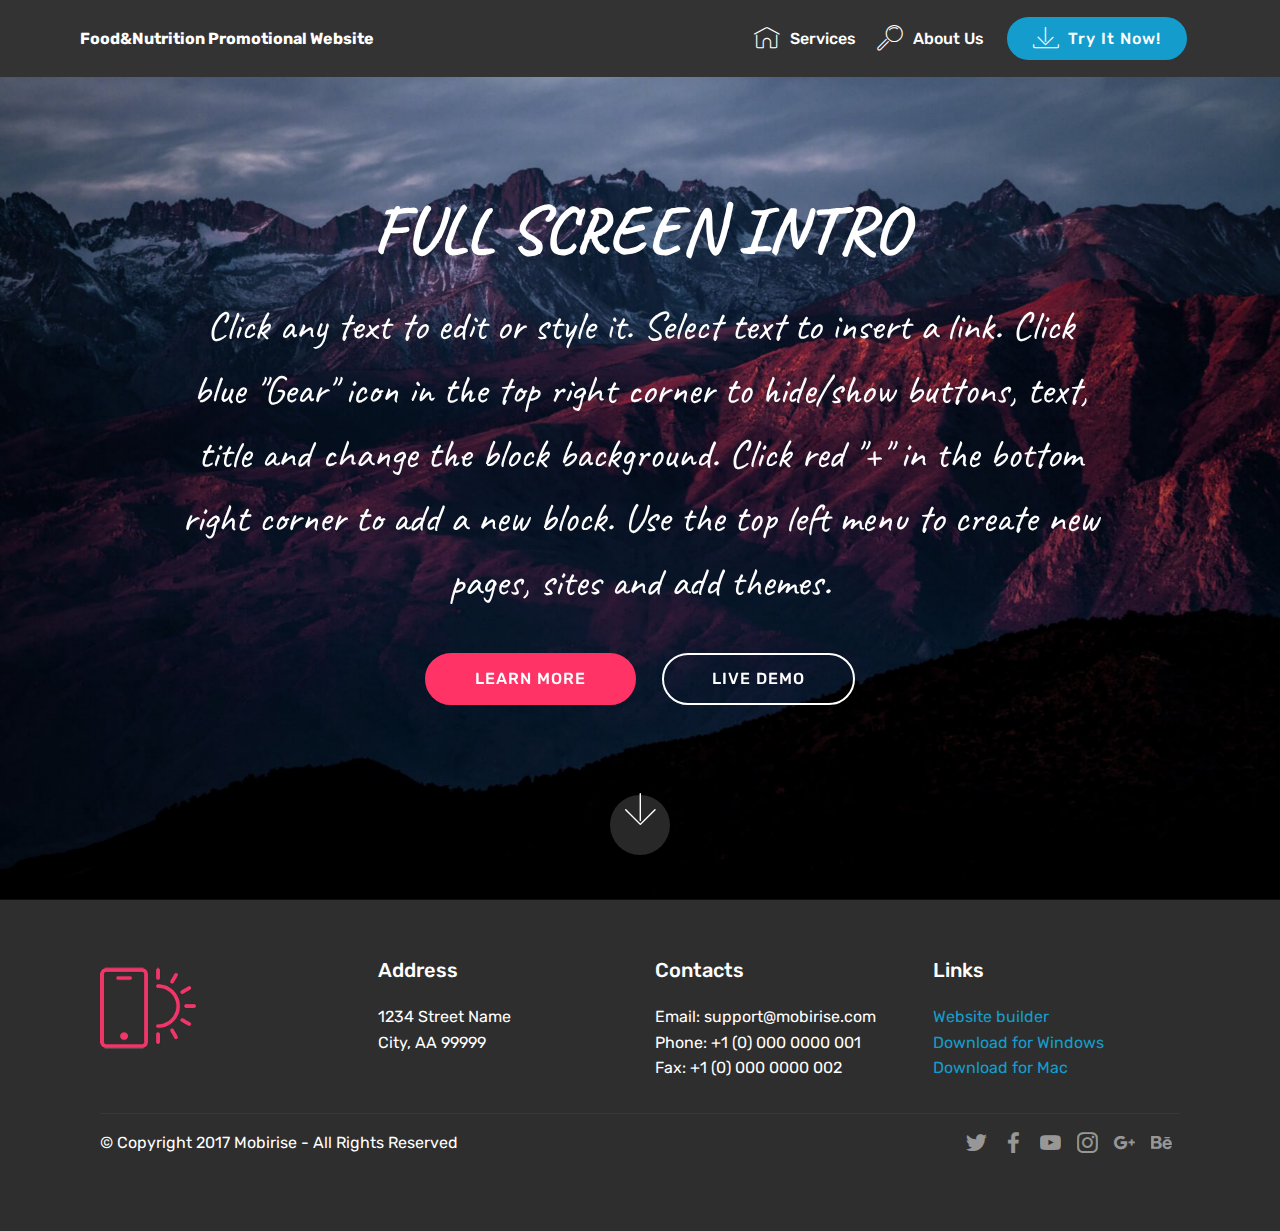
==== commit 2d3cc835: "create github pages" ====
--- a/index.html
+++ b/index.html
@@ -38,16 +38,9 @@
         </button>
         <div class="menu-logo">
             <div class="navbar-brand">
-                <span class="navbar-logo">
-                    <a href="https://mobirise.com">
-                         <img src="assets/images/logo2.png" alt="Mobirise" style="height: 3.8rem;">
-                    </a>
-                </span>
-                <span class="navbar-caption-wrap">
-                    <a class="navbar-caption text-white display-4" href="https://mobirise.com">
-                        MOBIRISE
-                    </a>
-                </span>
+                
+                <span class="navbar-caption-wrap"><a class="navbar-caption text-white display-4" href="https://mobirise.com">
+                        Food&amp;Nutrition Promotional Website</a></span>
             </div>
         </div>
         <div class="collapse navbar-collapse" id="navbarSupportedContent">
@@ -75,7 +68,7 @@
     </nav>
 </section>
 
-<section class="engine"><a href="https://mobirise.ws">Mobirise</a></section><section class="cid-qO7lSP5Wmg mbr-fullscreen mbr-parallax-background" id="header2-i">
+<section class="engine"><a href="https://mobirise.ws/k">how to develop own website</a></section><section class="cid-qO7lSP5Wmg mbr-fullscreen mbr-parallax-background" id="header2-i">
 
     
 
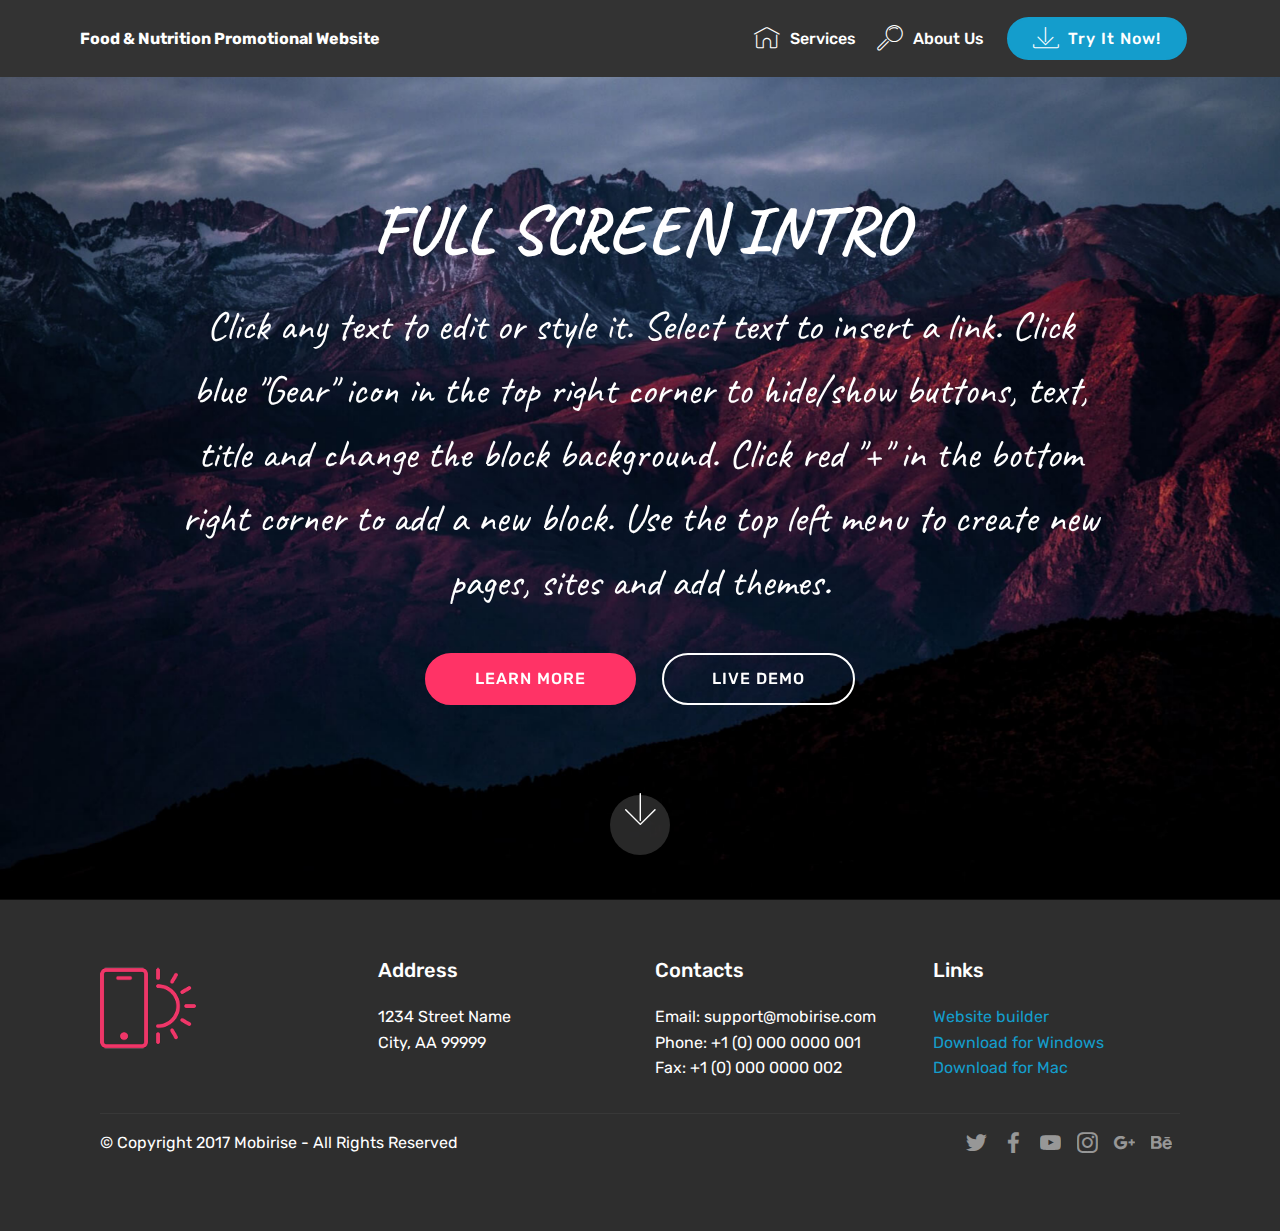
==== commit 87f3759e: "create github pages" ====
--- a/index.html
+++ b/index.html
@@ -40,7 +40,7 @@
             <div class="navbar-brand">
                 
                 <span class="navbar-caption-wrap"><a class="navbar-caption text-white display-4" href="https://mobirise.com">
-                        Food&amp;Nutrition Promotional Website</a></span>
+                        Food &amp; Nutrition Promotional Website</a></span>
             </div>
         </div>
         <div class="collapse navbar-collapse" id="navbarSupportedContent">
@@ -68,7 +68,7 @@
     </nav>
 </section>
 
-<section class="engine"><a href="https://mobirise.ws/k">how to develop own website</a></section><section class="cid-qO7lSP5Wmg mbr-fullscreen mbr-parallax-background" id="header2-i">
+<section class="engine"><a href="https://mobirise.ws/f">easy website maker</a></section><section class="cid-qO7lSP5Wmg mbr-fullscreen mbr-parallax-background" id="header2-i">
 
     
 
--- a/assets/mobirise/css/mbr-additional.css
+++ b/assets/mobirise/css/mbr-additional.css
@@ -2297,6 +2297,9 @@
 .cid-qQdy0S8hqZ H1 {
   color: #ffffff;
 }
+.cid-qQdy0S8hqZ P {
+  color: #ffffff;
+}
 .cid-qQdy1eYJlJ {
   padding-top: 90px;
   padding-bottom: 90px;
